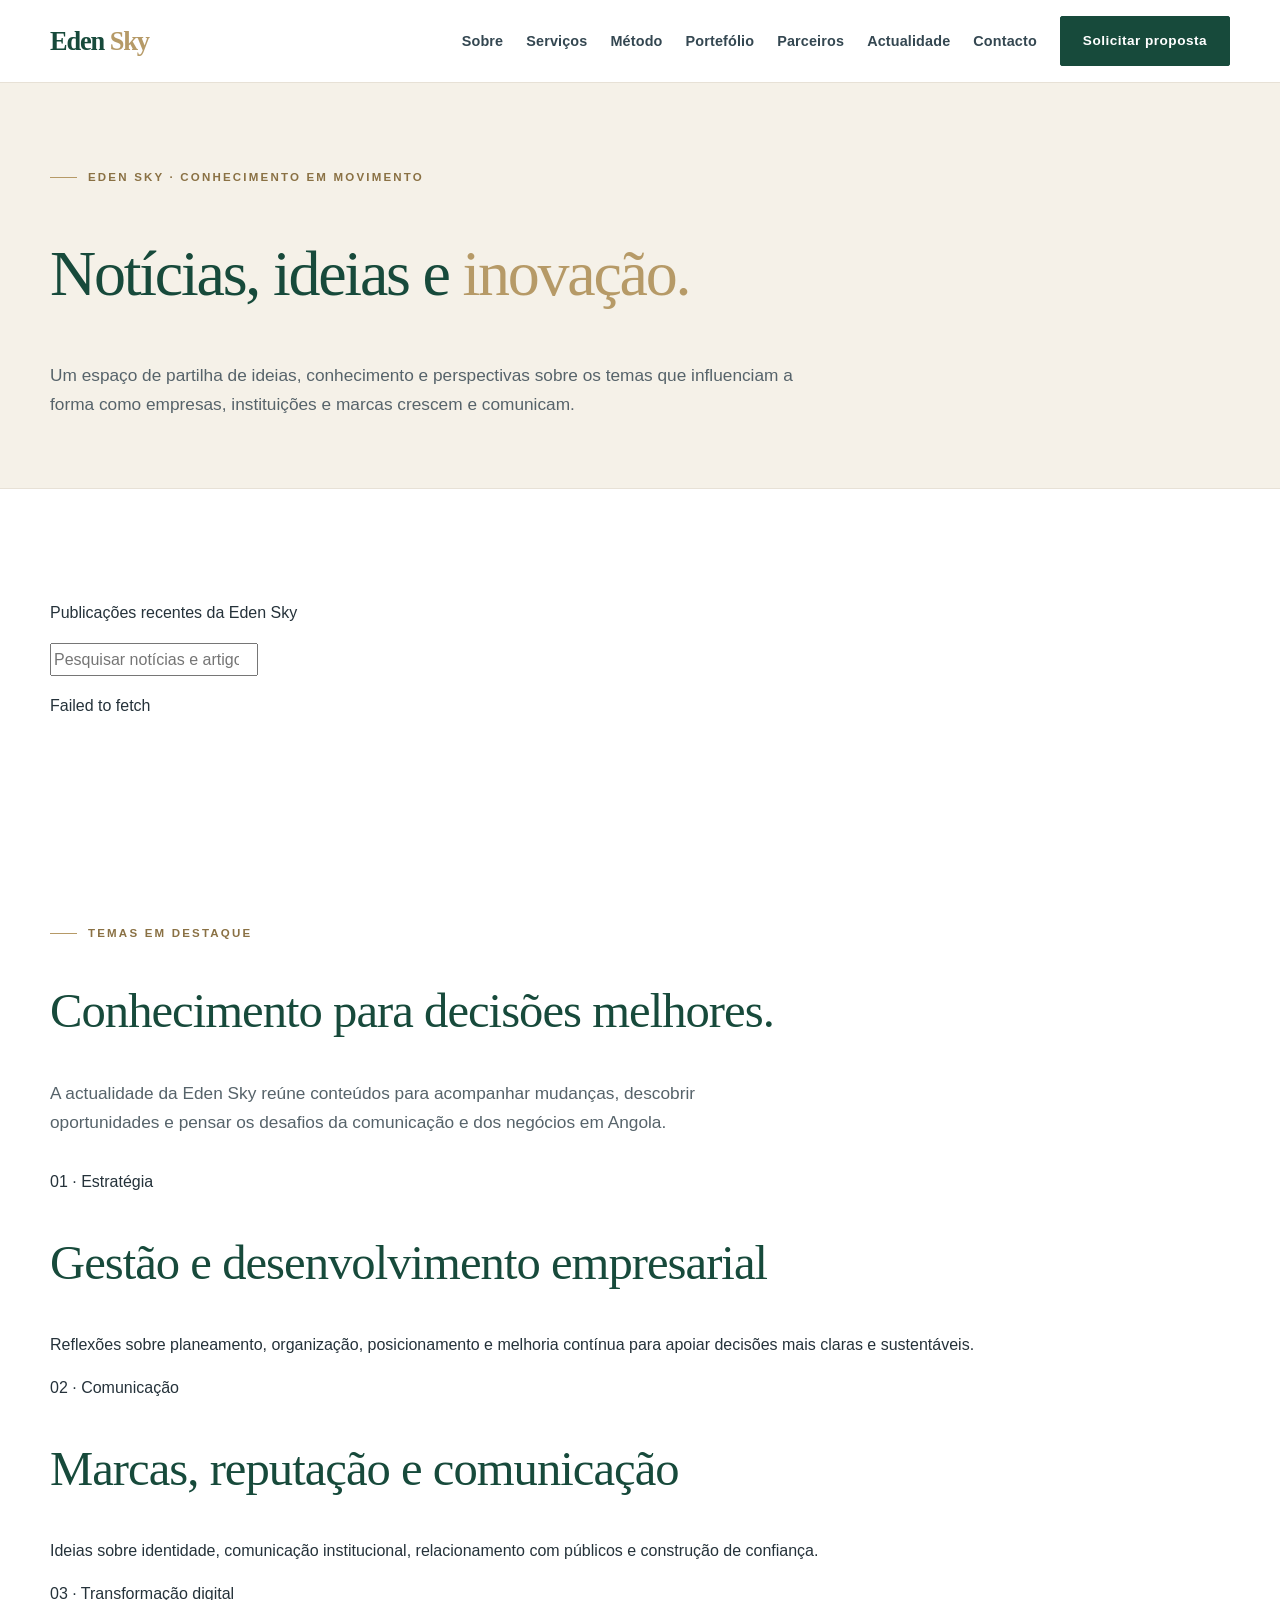
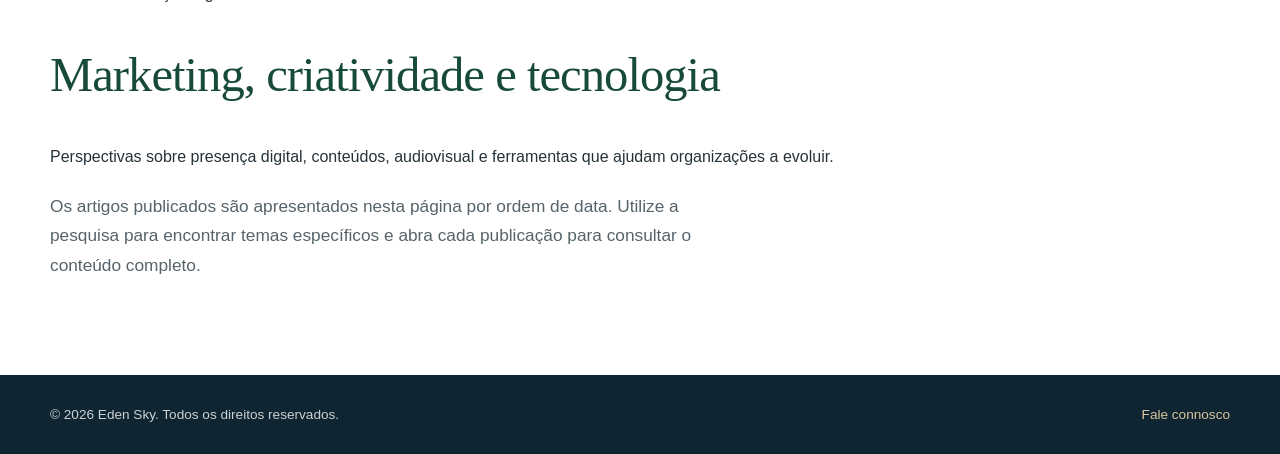
==== actualidade/index.html @ d647ea72 "Remover imagens e aplicar identidade gráfica Eden Sky" ====
<!doctype html>
<html lang="pt-AO">
<head>
<meta charset="utf-8"><meta name="viewport" content="width=device-width,initial-scale=1,viewport-fit=cover">
<meta name="theme-color" content="#174A3B"><meta name="color-scheme" content="light">
<meta name="description" content="Ideias e perspectivas da Eden Sky sobre estratégia, comunicação, marketing, branding e transformação digital em Angola.">
<meta name="robots" content="index,follow"><script type="application/ld+json">{"@context":"https://schema.org","@type":"CollectionPage","name":"Actualidade Eden Sky","url":"https://www.edensky.co.ao/actualidade/","inLanguage":"pt-AO","description":"Ideias e perspectivas sobre estratégia, comunicação, marketing, branding e transformação digital em Angola."}</script><meta property="og:type" content="website"><meta property="og:locale" content="pt_AO">
<meta property="og:title" content="Actualidade | Eden Sky"><meta property="og:description" content="Notícias, iniciativas e ideias sobre estratégia empresarial, comunicação, marketing e branding.">
<meta property="og:url" content="https://www.edensky.co.ao/actualidade/"><meta name="twitter:card" content="summary_large_image"><link rel="canonical" href="https://www.edensky.co.ao/actualidade/">
<title>Actualidade, Notícias e Ideias | Eden Sky Angola</title><style>
:root{--navy:#174A3B;--navy-2:#205B46;--gold:#b69a67;--ivory:#f5f1e8;--white:#fff;--ink:#25323a;--muted:#68747a;--line:#e7e1d6;--shadow:0 18px 50px rgba(23,74,59,.08);--serif:Georgia,"Times New Roman",serif;--sans:"DM Sans",Arial,sans-serif}
*{box-sizing:border-box}html{scroll-behavior:smooth;scroll-padding-top:88px}body{margin:0;background:#fff;color:var(--ink);font:16px/1.72 var(--sans);-webkit-font-smoothing:antialiased}img{max-width:100%;height:auto}a{color:inherit}button,input,select,textarea{font:inherit}.wrap{width:min(1180px,calc(100% - 52px));margin-inline:auto}.site-header{position:sticky;top:0;z-index:100;background:rgba(255,255,255,.96);backdrop-filter:blur(14px);border-bottom:1px solid var(--line)}.nav{height:82px;display:flex;align-items:center;justify-content:space-between;gap:26px}.brand img{width:152px;max-height:62px;object-fit:contain;display:block}.nav-links{display:flex;align-items:center;gap:clamp(14px,1.8vw,27px)}.nav-links a:not(.btn){text-decoration:none;color:#344751;font-size:.9rem;font-weight:600;letter-spacing:.01em}.nav-links a[aria-current=page],.nav-links a:not(.btn):hover{color:var(--gold)}.btn{display:inline-flex;align-items:center;justify-content:center;min-height:48px;padding:12px 22px;border-radius:2px;border:1px solid var(--navy);background:var(--navy);color:white;text-decoration:none;font-size:.85rem;font-weight:700;letter-spacing:.035em;transition:background .2s,border-color .2s,transform .2s}.btn:hover{background:var(--navy-2);border-color:var(--navy-2);transform:translateY(-1px)}.btn.secondary{background:transparent;color:var(--navy);border-color:#b8b1a4}.btn.secondary:hover{background:var(--ivory)}.menu-toggle{display:none;border:1px solid var(--line);background:#fff;border-radius:2px;width:46px;height:46px;color:var(--navy);font-size:1.35rem}.hero{position:relative;isolation:isolate;overflow:hidden;background:var(--ivory);padding:102px 0 90px}.hero:before{content:"";position:absolute;inset:0;z-index:-1;background:linear-gradient(90deg,rgba(245,241,232,.97) 0%,rgba(245,241,232,.92) 48%,rgba(245,241,232,.58) 100%)}.hero:after{content:"";position:absolute;z-index:-1;right:0;top:0;width:38%;height:100%;background:linear-gradient(135deg,transparent 0 48%,rgba(182,154,103,.13) 48% 49%,transparent 49% 100%)}.hero-grid{display:grid;grid-template-columns:1.15fr .85fr;align-items:center;gap:60px}.hero h1,.page-hero h1{font:normal clamp(2.8rem,5vw,5.25rem)/1.04 var(--serif);letter-spacing:-.035em;color:var(--navy);max-width:790px}.hero h1 span,.page-hero h1 span{color:var(--gold)}.eyebrow{margin:0 0 19px;color:#8a7144;font-size:.72rem;font-weight:800;letter-spacing:.19em;text-transform:uppercase}.eyebrow:before{content:"";display:inline-block;width:27px;height:1px;background:var(--gold);vertical-align:middle;margin-right:11px}.hero-copy,.lead{max-width:650px;color:#56636a;font-size:1.08rem;margin:21px 0 0}.hero-actions{display:flex;gap:13px;flex-wrap:wrap;margin-top:31px}.hero-proof{margin-top:30px;color:#657078;font-size:.87rem}.hero-proof:before{content:"";display:inline-block;width:7px;height:7px;margin-right:10px;border-radius:50%;background:var(--gold)}.hero-visual{min-height:390px;position:relative;display:flex;align-items:center;justify-content:center}.hero-visual img{width:100%;max-height:410px;object-fit:cover;box-shadow:var(--shadow);border:10px solid rgba(255,255,255,.8)}.section{padding:94px 0}.section.ivory{background:var(--ivory)}.section.dark{background:var(--navy);color:#fff}.section.dark h2,.section.dark h3{color:#fff}.section h2{font:normal clamp(2.1rem,3.8vw,3.5rem)/1.12 var(--serif);color:var(--navy);letter-spacing:-.02em}.section h3{font:normal 1.45rem/1.22 var(--serif);color:var(--navy)}.section-intro{max-width:720px}.section-intro p{color:var(--muted)}.grid{display:grid;grid-template-columns:repeat(3,minmax(0,1fr));gap:20px;margin-top:42px}.card,.service,.step,.work-card,.partner-card{padding:29px;background:#fff;border:1px solid var(--line);box-shadow:0 8px 28px rgba(23,74,59,.035)}.card .num,.num{font:normal 2rem var(--serif);color:var(--gold);display:block;margin-bottom:18px}.card p,.service p,.step p,.work-card p,.partner-card p{color:var(--muted);font-size:.94rem}.service{position:relative;min-height:250px;transition:transform .2s,box-shadow .2s}.service:hover,.work-card:hover{transform:translateY(-3px);box-shadow:var(--shadow)}.service:before{content:"";display:block;width:35px;height:2px;background:var(--gold);margin-bottom:23px}.text-link{color:var(--navy);font-size:.87rem;font-weight:700;text-decoration:none;border-bottom:1px solid var(--gold);padding-bottom:4px}.process-grid{display:grid;grid-template-columns:repeat(4,minmax(0,1fr));gap:16px;margin-top:40px}.step{padding:24px}.step span{font:normal 2rem var(--serif);color:var(--gold)}.portfolio-head{display:flex;align-items:end;justify-content:space-between;gap:24px}.portfolio-grid{display:grid;grid-template-columns:repeat(3,minmax(0,1fr));gap:20px;margin-top:38px}.work-card{padding:0;overflow:hidden;transition:transform .2s,box-shadow .2s}.work-art{min-height:190px;background:linear-gradient(135deg,#e9e2d4,#f8f5ee);display:flex;align-items:end;padding:23px}.work-art strong{font:normal 1.8rem var(--serif);color:var(--navy)}.work-meta{padding:23px}.work-meta small{font-size:.7rem;letter-spacing:.14em;color:#967a49;text-transform:uppercase;font-weight:800}.work-meta h3{margin-top:8px}.partner-grid{display:grid;grid-template-columns:repeat(4,minmax(0,1fr));gap:13px;margin-top:32px}.partner-grid span{display:flex;align-items:center;justify-content:center;text-align:center;min-height:80px;padding:17px;border:1px solid var(--line);background:white;color:#51616a;font-size:.86rem;font-weight:600}.contact-section{background:var(--ivory)}.contact-grid{display:grid;grid-template-columns:1fr 1fr;gap:45px;align-items:start}.contact-list{list-style:none;margin:25px 0 0;padding:0}.contact-list li{margin:10px 0;color:#58656c}.contact-list a{color:var(--navy);font-weight:700;text-decoration:none}.form-card{background:#fff;border:1px solid var(--line);padding:32px;box-shadow:var(--shadow)}.form-card>p{color:var(--muted);margin:9px 0 22px}.form-grid{display:grid;grid-template-columns:1fr 1fr;gap:14px}.field{display:grid;gap:7px;margin:9px 0}.field.full{grid-column:1/-1}.field label{font-size:.82rem;font-weight:700;color:#41525b}.field input,.field select,.field textarea{width:100%;padding:12px 13px;border:1px solid #dcd7cd;border-radius:0;background:#fff;color:var(--ink);min-height:47px}.field textarea{min-height:120px;resize:vertical}.form-card .btn{width:100%;margin-top:13px}.form-hint{font-size:.77rem;color:var(--muted);margin-top:12px}.form-status{min-height:1.4em;color:#315b48;font-weight:700;font-size:.86rem;margin-top:12px}footer{padding:28px 0;background:#102532;color:#cbd2d3;font-size:.85rem}footer .foot{display:flex;align-items:center;justify-content:space-between;gap:16px;flex-wrap:wrap}footer a{color:#d8c49d;text-decoration:none}.page-hero{padding:85px 0 68px;background:var(--ivory);border-bottom:1px solid var(--line)}.page-hero .lead{max-width:780px}.mist{background:#f8f7f3}
@media(max-width:950px){.nav-links{gap:12px}.nav-links a:not(.btn){font-size:.83rem}.hero-grid{gap:35px}.process-grid{grid-template-columns:repeat(2,1fr)}}
@media(max-width:760px){.wrap{width:calc(100% - 34px)}.nav{height:70px}.brand img{width:125px;max-height:52px}.menu-toggle{display:grid;place-items:center}.nav-links{display:none;position:absolute;top:70px;left:0;right:0;padding:13px 22px 23px;background:#fff;border-bottom:1px solid var(--line);box-shadow:0 16px 30px rgba(23,74,59,.12);flex-direction:column;align-items:stretch;gap:0;max-height:calc(100dvh - 70px);overflow:auto}.nav-links.open{display:flex}.nav-links a:not(.btn){min-height:48px;padding:12px 3px;border-bottom:1px solid var(--line);font-size:.98rem}.nav-links .btn{margin-top:14px}.hero{padding:66px 0 58px}.hero-grid{grid-template-columns:1fr;gap:30px}.hero h1,.page-hero h1{font-size:clamp(2.6rem,11vw,4rem)}.hero-visual{min-height:0;max-height:300px;overflow:hidden}.hero-visual img{max-height:300px}.section{padding:65px 0}.grid,.portfolio-grid,.contact-grid{grid-template-columns:1fr;gap:14px}.service,.card,.step{padding:23px}.process-grid{grid-template-columns:1fr 1fr}.partner-grid{grid-template-columns:repeat(2,minmax(0,1fr))}.form-card{padding:22px}.form-grid{grid-template-columns:1fr}.field.full{grid-column:auto}.portfolio-head{display:block}.hero-actions .btn{width:100%}.page-hero{padding:62px 0 48px}footer .foot{align-items:flex-start;flex-direction:column}}
@media(max-width:390px){.process-grid,.partner-grid{grid-template-columns:1fr}.hero h1,.page-hero h1{font-size:2.5rem}}
@media(prefers-reduced-motion:reduce){html{scroll-behavior:auto}*,*:before,*:after{transition:none!important}}
</style><style>.brand-wordmark{display:inline-flex;align-items:baseline;gap:.22em;text-decoration:none;color:#174A3B;font:700 1.65rem/1 Georgia,"Times New Roman",serif;letter-spacing:-.045em}.brand-wordmark span{color:#b69a67}.partner-wordmark{display:inline-flex;align-items:center;justify-content:center;min-height:54px;padding:12px 18px;border:1px solid rgba(182,154,103,.45);background:linear-gradient(135deg,#f5f1e8,#fff);color:#174A3B;font:700 .9rem/1.3 Arial,sans-serif;letter-spacing:.04em;text-align:center}.hero-home,.about-hero,.portfolio-hero,.partners-hero,.page-hero.contact-hero,.page-hero.method-hero{background-color:#174A3B!important;background-image:radial-gradient(ellipse at 82% 18%,rgba(182,154,103,.22),transparent 36%),linear-gradient(125deg,#123c30 0%,#174A3B 58%,#205B46 100%)!important}.hero-home:before,.about-hero:before,.portfolio-hero:before,.partners-hero:before,.page-hero.contact-hero:before,.page-hero.method-hero:before{background:linear-gradient(90deg,rgba(10,43,33,.96),rgba(10,43,33,.82) 62%,rgba(10,43,33,.45))!important}.hero-home:after,.about-hero:after,.portfolio-hero:after,.partners-hero:after,.page-hero.contact-hero:after,.page-hero.method-hero:after{content:"";position:absolute;inset:0;pointer-events:none;background:repeating-linear-gradient(135deg,transparent 0 46px,rgba(182,154,103,.10) 47px,transparent 48px 94px)!important;opacity:.55}</style></head>
<body>
<header class="site-header"><div class="wrap nav"><a class="brand brand-wordmark" href="/" aria-label="Eden Sky — início">Eden <span>Sky</span></a><button class="menu-toggle" type="button" aria-expanded="false" aria-controls="nav-links" aria-label="Abrir menu">☰</button><nav class="nav-links" id="nav-links" aria-label="Navegação principal"><a href="/sobre/">Sobre</a><a href="/servicos/">Serviços</a><a href="/metodo/">Método</a><a href="/portfolio/">Portefólio</a><a href="/parceiros/">Parceiros</a><a href="/actualidade/">Actualidade</a><a href="/contacto/">Contacto</a><a class="btn" href="/contacto/#pedido">Solicitar proposta</a></nav></div></header>
<main><section class="page-hero actualidade-hero"><div class="wrap"><p class="eyebrow" id="eyebrow">Eden Sky · Conhecimento em movimento</p><h1 id="page-title">Notícias, ideias e <span>inovação.</span></h1><p class="lead" id="page-lead">Um espaço de partilha de ideias, conhecimento e perspectivas sobre os temas que influenciam a forma como empresas, instituições e marcas crescem e comunicam.</p></div></section>
<section class="section"><div class="wrap"><div id="listing"><div class="toolbar"><p id="result-count">Publicações recentes da Eden Sky</p><input class="search" id="search" type="search" placeholder="Pesquisar notícias e artigos…" aria-label="Pesquisar notícias e artigos"></div><div class="news-grid" id="news-grid"><p class="state">A carregar publicações…</p></div></div><article class="article" id="article" hidden></article></div></section><section class="section" aria-labelledby="editorial-title"><div class="wrap"><p class="eyebrow">Temas em destaque</p><h2 id="editorial-title">Conhecimento para decisões melhores.</h2><p class="lead">A actualidade da Eden Sky reúne conteúdos para acompanhar mudanças, descobrir oportunidades e pensar os desafios da comunicação e dos negócios em Angola.</p><div class="news-grid" style="margin-top:30px"><article class="news-card"><div class="news-body"><p class="news-date">01 · Estratégia</p><h2>Gestão e desenvolvimento empresarial</h2><p class="excerpt">Reflexões sobre planeamento, organização, posicionamento e melhoria contínua para apoiar decisões mais claras e sustentáveis.</p></div></article><article class="news-card"><div class="news-body"><p class="news-date">02 · Comunicação</p><h2>Marcas, reputação e comunicação</h2><p class="excerpt">Ideias sobre identidade, comunicação institucional, relacionamento com públicos e construção de confiança.</p></div></article><article class="news-card"><div class="news-body"><p class="news-date">03 · Transformação digital</p><h2>Marketing, criatividade e tecnologia</h2><p class="excerpt">Perspectivas sobre presença digital, conteúdos, audiovisual e ferramentas que ajudam organizações a evoluir.</p></div></article></div><p class="lead">Os artigos publicados são apresentados nesta página por ordem de data. Utilize a pesquisa para encontrar temas específicos e abra cada publicação para consultar o conteúdo completo.</p></div></section></main>
<footer><div class="wrap foot"><span>© 2026 Eden Sky. Todos os direitos reservados.</span><a href="/contacto/">Fale connosco</a></div></footer>
<script src="/assets/js/actualidade.js" defer></script>
<script>
(()=>{const b=document.querySelector('.menu-toggle'),n=document.querySelector('.nav-links');if(!b||!n)return;const close=()=>{n.classList.remove('open');b.setAttribute('aria-expanded','false');b.setAttribute('aria-label','Abrir menu');document.body.classList.remove('menu-open')};b.addEventListener('click',()=>{const open=n.classList.toggle('open');b.setAttribute('aria-expanded',String(open));b.setAttribute('aria-label',open?'Fechar menu':'Abrir menu');document.body.classList.toggle('menu-open',open)});n.querySelectorAll('a').forEach(a=>a.addEventListener('click',close));document.addEventListener('keydown',e=>{if(e.key==='Escape')close()});window.addEventListener('resize',()=>{if(window.innerWidth>760)close()})})();
</script></body></html>
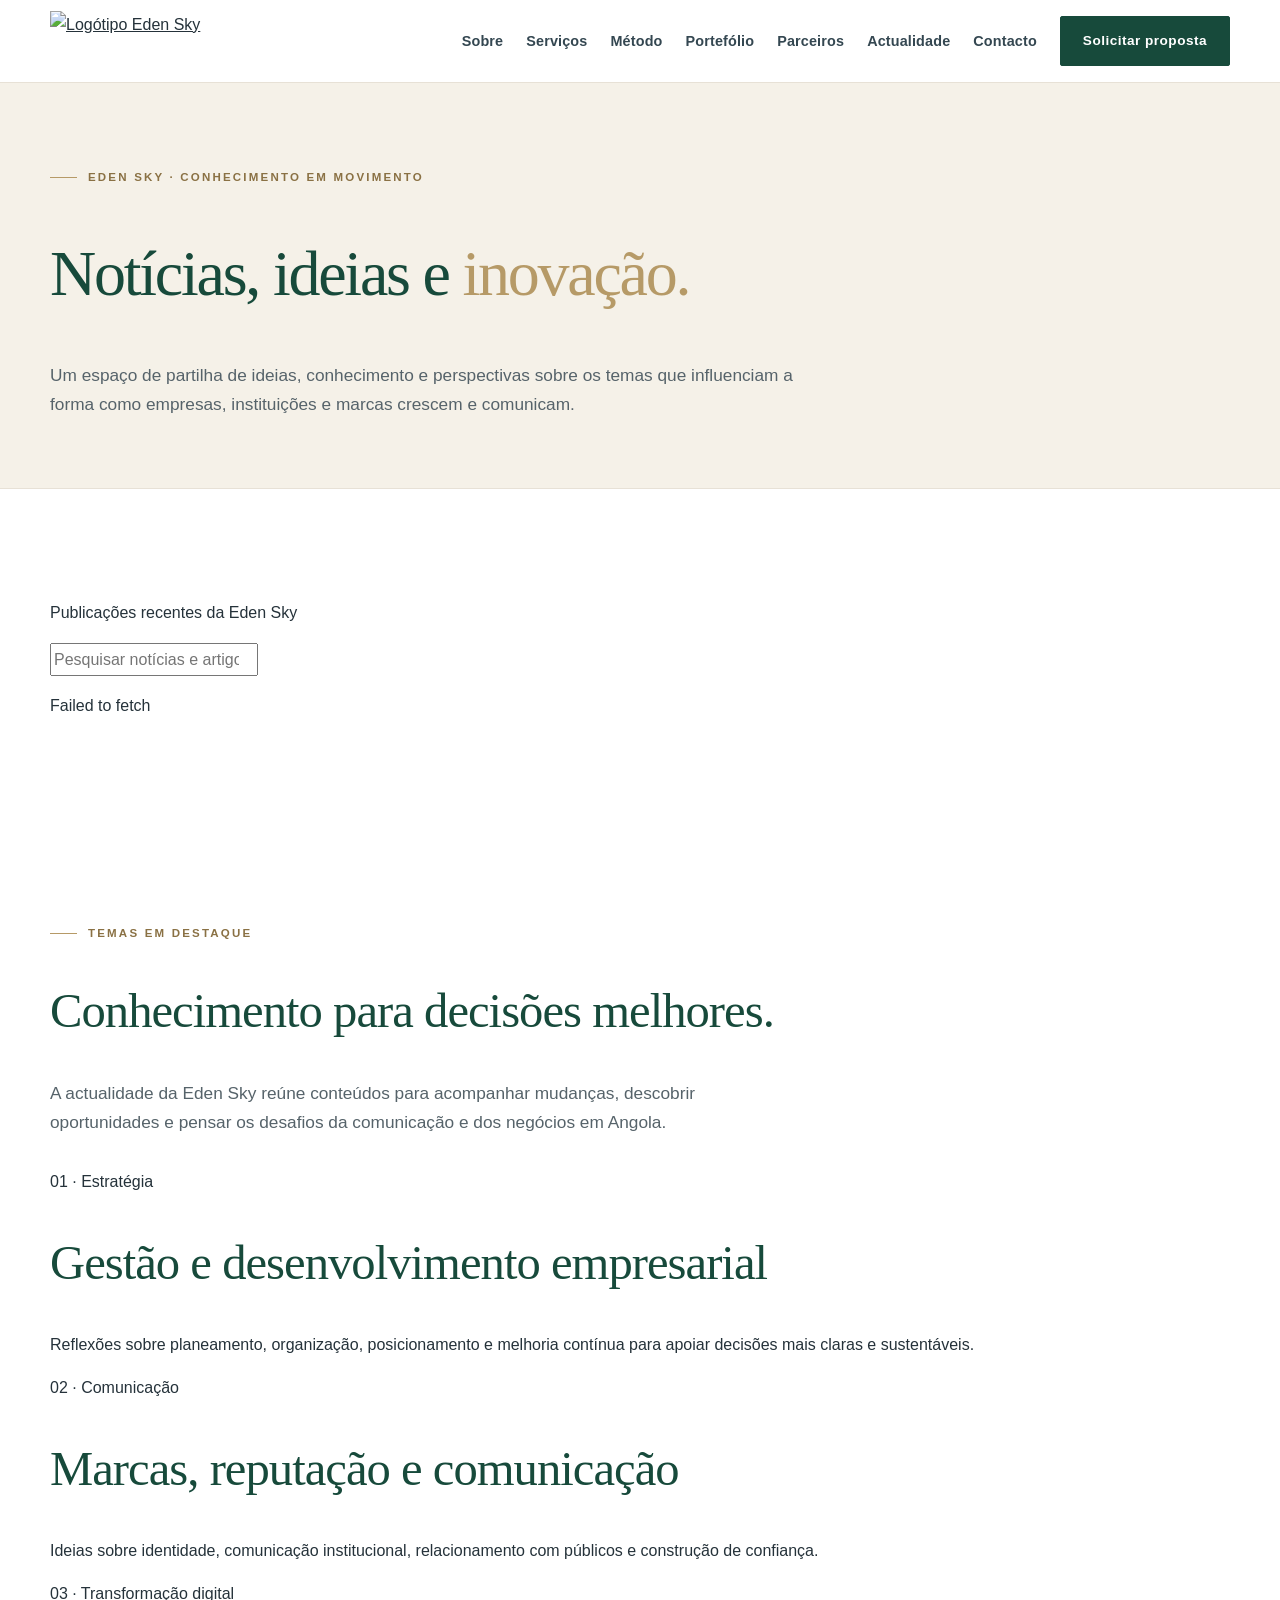
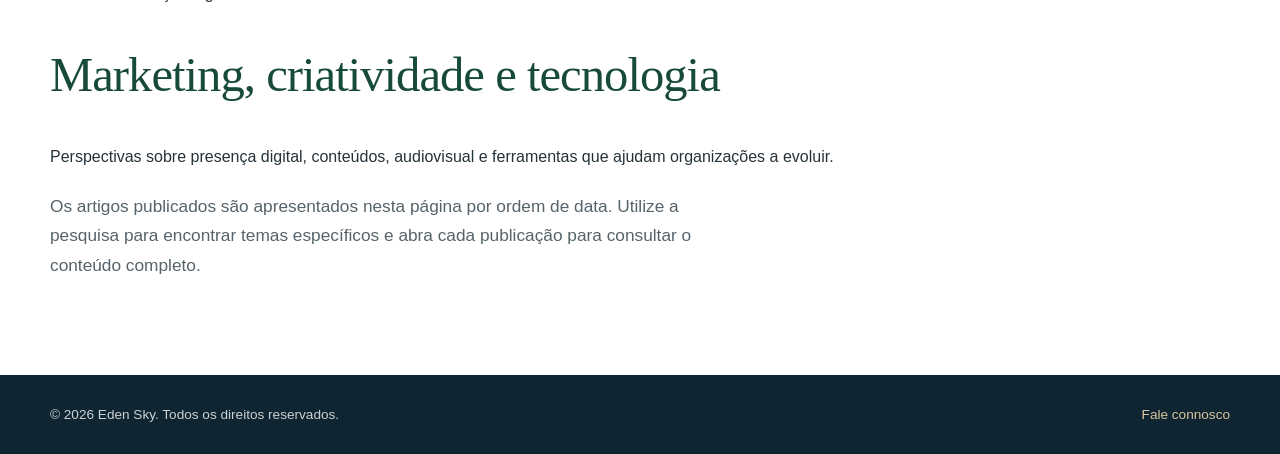
==== commit 3b59f5f3: "Restaurar logótipo original Eden Sky sem alterações" ====
--- a/actualidade/index.html
+++ b/actualidade/index.html
@@ -14,9 +14,9 @@
 @media(max-width:760px){.wrap{width:calc(100% - 34px)}.nav{height:70px}.brand img{width:125px;max-height:52px}.menu-toggle{display:grid;place-items:center}.nav-links{display:none;position:absolute;top:70px;left:0;right:0;padding:13px 22px 23px;background:#fff;border-bottom:1px solid var(--line);box-shadow:0 16px 30px rgba(23,74,59,.12);flex-direction:column;align-items:stretch;gap:0;max-height:calc(100dvh - 70px);overflow:auto}.nav-links.open{display:flex}.nav-links a:not(.btn){min-height:48px;padding:12px 3px;border-bottom:1px solid var(--line);font-size:.98rem}.nav-links .btn{margin-top:14px}.hero{padding:66px 0 58px}.hero-grid{grid-template-columns:1fr;gap:30px}.hero h1,.page-hero h1{font-size:clamp(2.6rem,11vw,4rem)}.hero-visual{min-height:0;max-height:300px;overflow:hidden}.hero-visual img{max-height:300px}.section{padding:65px 0}.grid,.portfolio-grid,.contact-grid{grid-template-columns:1fr;gap:14px}.service,.card,.step{padding:23px}.process-grid{grid-template-columns:1fr 1fr}.partner-grid{grid-template-columns:repeat(2,minmax(0,1fr))}.form-card{padding:22px}.form-grid{grid-template-columns:1fr}.field.full{grid-column:auto}.portfolio-head{display:block}.hero-actions .btn{width:100%}.page-hero{padding:62px 0 48px}footer .foot{align-items:flex-start;flex-direction:column}}
 @media(max-width:390px){.process-grid,.partner-grid{grid-template-columns:1fr}.hero h1,.page-hero h1{font-size:2.5rem}}
 @media(prefers-reduced-motion:reduce){html{scroll-behavior:auto}*,*:before,*:after{transition:none!important}}
-</style><style>.brand-wordmark{display:inline-flex;align-items:baseline;gap:.22em;text-decoration:none;color:#174A3B;font:700 1.65rem/1 Georgia,"Times New Roman",serif;letter-spacing:-.045em}.brand-wordmark span{color:#b69a67}.partner-wordmark{display:inline-flex;align-items:center;justify-content:center;min-height:54px;padding:12px 18px;border:1px solid rgba(182,154,103,.45);background:linear-gradient(135deg,#f5f1e8,#fff);color:#174A3B;font:700 .9rem/1.3 Arial,sans-serif;letter-spacing:.04em;text-align:center}.hero-home,.about-hero,.portfolio-hero,.partners-hero,.page-hero.contact-hero,.page-hero.method-hero{background-color:#174A3B!important;background-image:radial-gradient(ellipse at 82% 18%,rgba(182,154,103,.22),transparent 36%),linear-gradient(125deg,#123c30 0%,#174A3B 58%,#205B46 100%)!important}.hero-home:before,.about-hero:before,.portfolio-hero:before,.partners-hero:before,.page-hero.contact-hero:before,.page-hero.method-hero:before{background:linear-gradient(90deg,rgba(10,43,33,.96),rgba(10,43,33,.82) 62%,rgba(10,43,33,.45))!important}.hero-home:after,.about-hero:after,.portfolio-hero:after,.partners-hero:after,.page-hero.contact-hero:after,.page-hero.method-hero:after{content:"";position:absolute;inset:0;pointer-events:none;background:repeating-linear-gradient(135deg,transparent 0 46px,rgba(182,154,103,.10) 47px,transparent 48px 94px)!important;opacity:.55}</style></head>
+</style><style>.partner-wordmark{display:inline-flex;align-items:center;justify-content:center;min-height:54px;padding:12px 18px;border:1px solid rgba(182,154,103,.45);background:linear-gradient(135deg,#f5f1e8,#fff);color:#174A3B;font:700 .9rem/1.3 Arial,sans-serif;letter-spacing:.04em;text-align:center}.hero-home,.about-hero,.portfolio-hero,.partners-hero,.page-hero.contact-hero,.page-hero.method-hero{background-color:#174A3B!important;background-image:radial-gradient(ellipse at 82% 18%,rgba(182,154,103,.22),transparent 36%),linear-gradient(125deg,#123c30 0%,#174A3B 58%,#205B46 100%)!important}.hero-home:before,.about-hero:before,.portfolio-hero:before,.partners-hero:before,.page-hero.contact-hero:before,.page-hero.method-hero:before{background:linear-gradient(90deg,rgba(10,43,33,.96),rgba(10,43,33,.82) 62%,rgba(10,43,33,.45))!important}.hero-home:after,.about-hero:after,.portfolio-hero:after,.partners-hero:after,.page-hero.contact-hero:after,.page-hero.method-hero:after{content:"";position:absolute;inset:0;pointer-events:none;background:repeating-linear-gradient(135deg,transparent 0 46px,rgba(182,154,103,.10) 47px,transparent 48px 94px)!important;opacity:.55}</style><style>:root{--navy:#174A3B;--navy-2:#205B46;--gold:#b69a67;--ivory:#f5f1e8;--white:#fff;--ink:#25323a;--muted:#68747a;--line:#e7e1d6}</style></head>
 <body>
-<header class="site-header"><div class="wrap nav"><a class="brand brand-wordmark" href="/" aria-label="Eden Sky — início">Eden <span>Sky</span></a><button class="menu-toggle" type="button" aria-expanded="false" aria-controls="nav-links" aria-label="Abrir menu">☰</button><nav class="nav-links" id="nav-links" aria-label="Navegação principal"><a href="/sobre/">Sobre</a><a href="/servicos/">Serviços</a><a href="/metodo/">Método</a><a href="/portfolio/">Portefólio</a><a href="/parceiros/">Parceiros</a><a href="/actualidade/">Actualidade</a><a href="/contacto/">Contacto</a><a class="btn" href="/contacto/#pedido">Solicitar proposta</a></nav></div></header>
+<header class="site-header"><div class="wrap nav"><a class="brand" href="/" aria-label="Eden Sky — início"><img src="/IMG_4649.png" alt="Logótipo Eden Sky" width="304" height="120" decoding="async"></a><button class="menu-toggle" type="button" aria-expanded="false" aria-controls="nav-links" aria-label="Abrir menu">☰</button><nav class="nav-links" id="nav-links" aria-label="Navegação principal"><a href="/sobre/">Sobre</a><a href="/servicos/">Serviços</a><a href="/metodo/">Método</a><a href="/portfolio/">Portefólio</a><a href="/parceiros/">Parceiros</a><a href="/actualidade/">Actualidade</a><a href="/contacto/">Contacto</a><a class="btn" href="/contacto/#pedido">Solicitar proposta</a></nav></div></header>
 <main><section class="page-hero actualidade-hero"><div class="wrap"><p class="eyebrow" id="eyebrow">Eden Sky · Conhecimento em movimento</p><h1 id="page-title">Notícias, ideias e <span>inovação.</span></h1><p class="lead" id="page-lead">Um espaço de partilha de ideias, conhecimento e perspectivas sobre os temas que influenciam a forma como empresas, instituições e marcas crescem e comunicam.</p></div></section>
 <section class="section"><div class="wrap"><div id="listing"><div class="toolbar"><p id="result-count">Publicações recentes da Eden Sky</p><input class="search" id="search" type="search" placeholder="Pesquisar notícias e artigos…" aria-label="Pesquisar notícias e artigos"></div><div class="news-grid" id="news-grid"><p class="state">A carregar publicações…</p></div></div><article class="article" id="article" hidden></article></div></section><section class="section" aria-labelledby="editorial-title"><div class="wrap"><p class="eyebrow">Temas em destaque</p><h2 id="editorial-title">Conhecimento para decisões melhores.</h2><p class="lead">A actualidade da Eden Sky reúne conteúdos para acompanhar mudanças, descobrir oportunidades e pensar os desafios da comunicação e dos negócios em Angola.</p><div class="news-grid" style="margin-top:30px"><article class="news-card"><div class="news-body"><p class="news-date">01 · Estratégia</p><h2>Gestão e desenvolvimento empresarial</h2><p class="excerpt">Reflexões sobre planeamento, organização, posicionamento e melhoria contínua para apoiar decisões mais claras e sustentáveis.</p></div></article><article class="news-card"><div class="news-body"><p class="news-date">02 · Comunicação</p><h2>Marcas, reputação e comunicação</h2><p class="excerpt">Ideias sobre identidade, comunicação institucional, relacionamento com públicos e construção de confiança.</p></div></article><article class="news-card"><div class="news-body"><p class="news-date">03 · Transformação digital</p><h2>Marketing, criatividade e tecnologia</h2><p class="excerpt">Perspectivas sobre presença digital, conteúdos, audiovisual e ferramentas que ajudam organizações a evoluir.</p></div></article></div><p class="lead">Os artigos publicados são apresentados nesta página por ordem de data. Utilize a pesquisa para encontrar temas específicos e abra cada publicação para consultar o conteúdo completo.</p></div></section></main>
 <footer><div class="wrap foot"><span>© 2026 Eden Sky. Todos os direitos reservados.</span><a href="/contacto/">Fale connosco</a></div></footer>
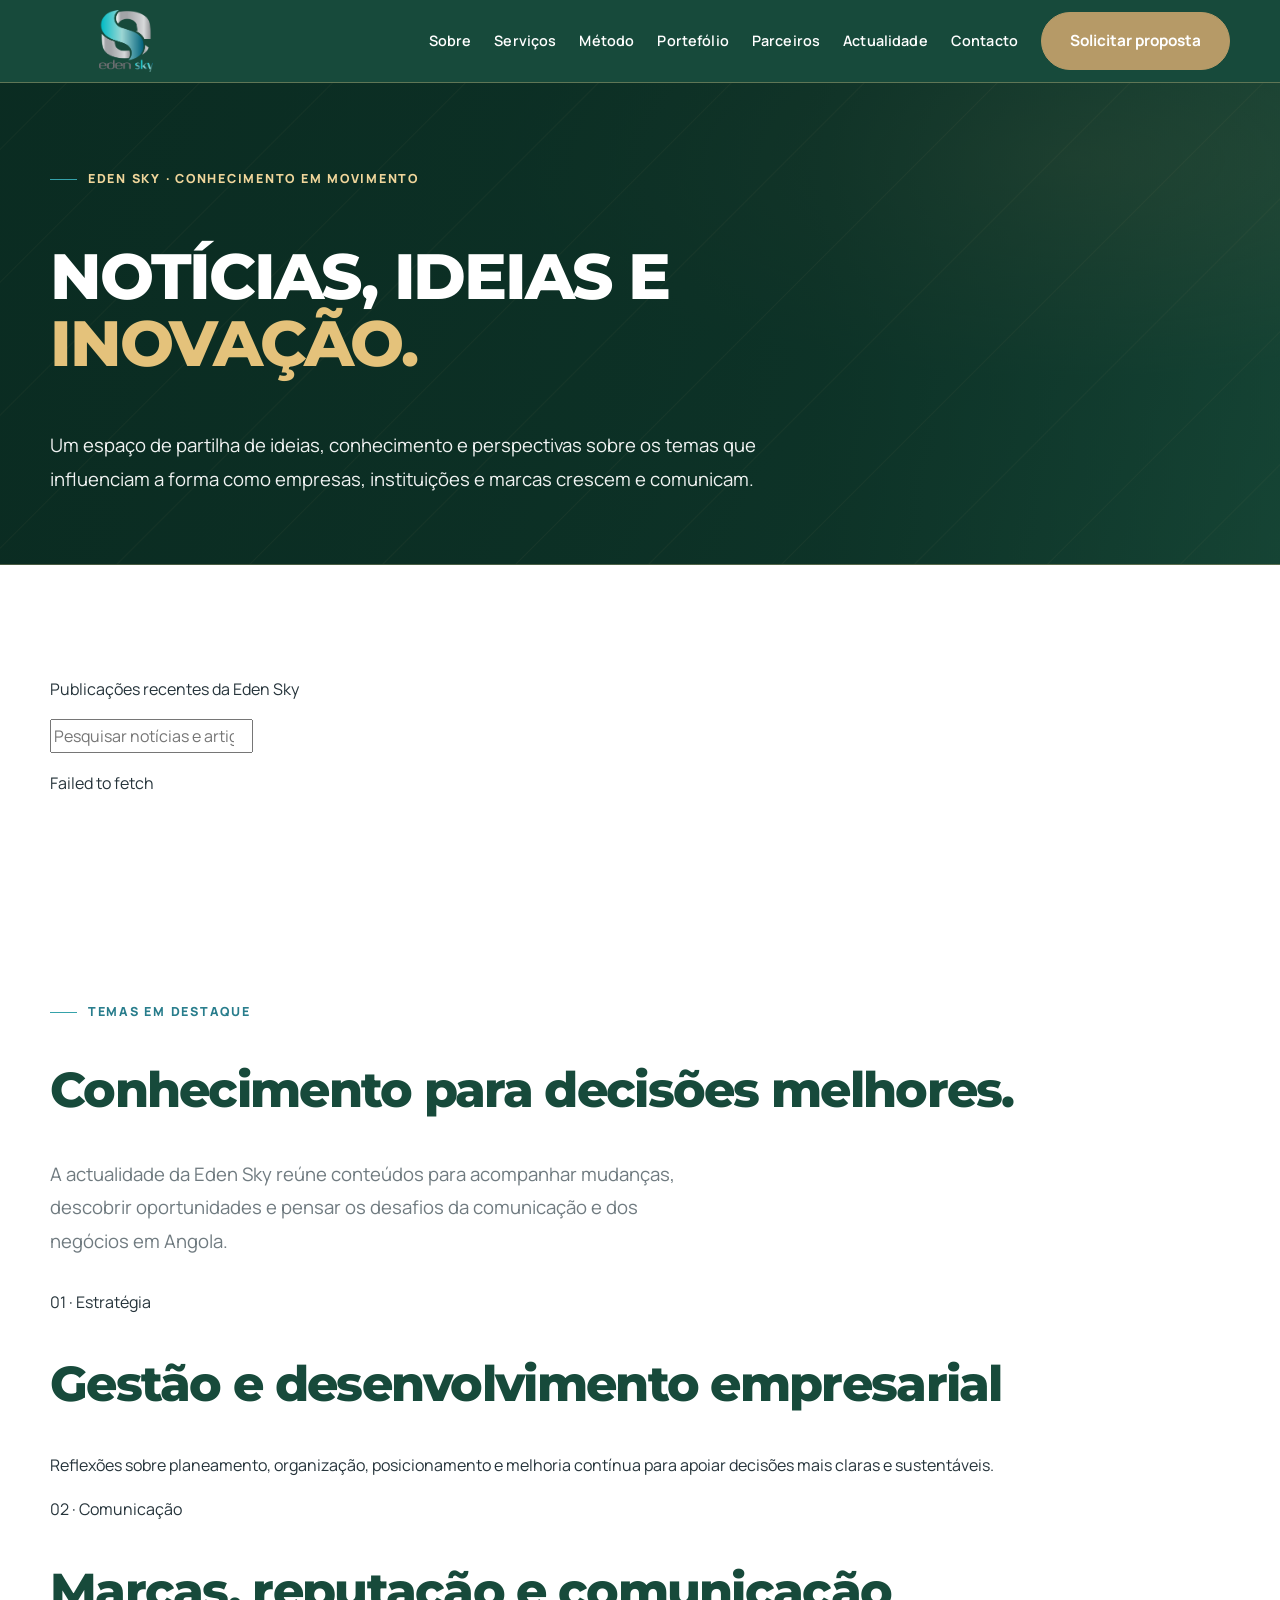
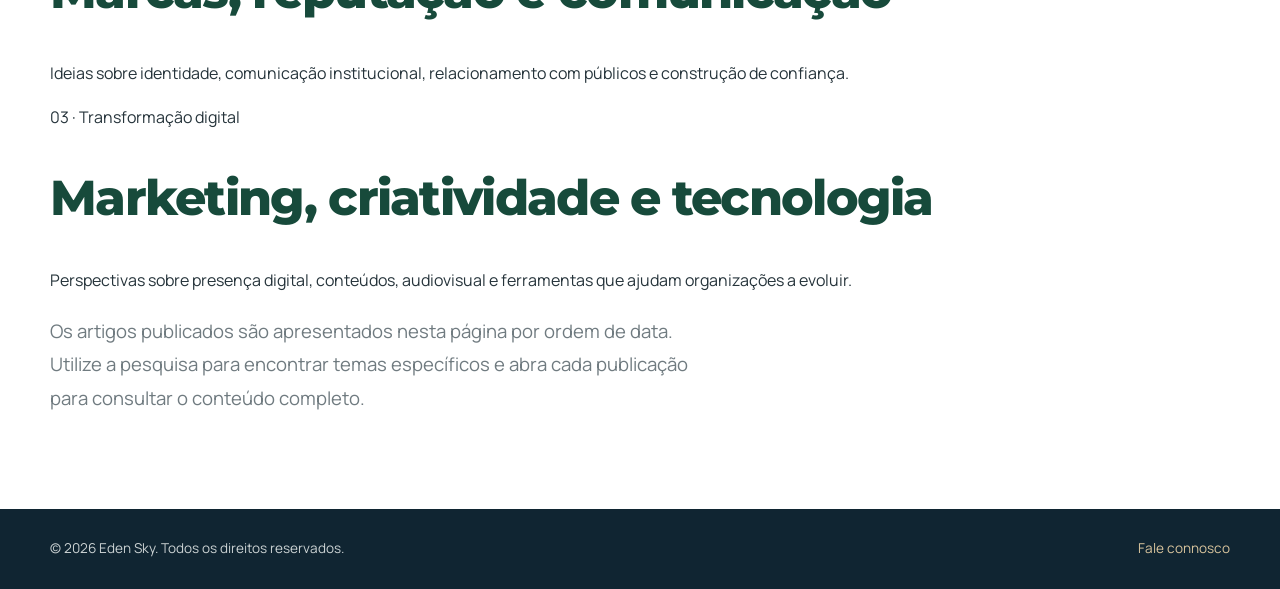
==== commit e4a8f8dd: "Load site-wide Manrope and Montserrat typography" ====
--- a/actualidade/index.html
+++ b/actualidade/index.html
@@ -14,7 +14,12 @@
 @media(max-width:760px){.wrap{width:calc(100% - 34px)}.nav{height:70px}.brand img{width:125px;max-height:52px}.menu-toggle{display:grid;place-items:center}.nav-links{display:none;position:absolute;top:70px;left:0;right:0;padding:13px 22px 23px;background:#fff;border-bottom:1px solid var(--line);box-shadow:0 16px 30px rgba(23,74,59,.12);flex-direction:column;align-items:stretch;gap:0;max-height:calc(100dvh - 70px);overflow:auto}.nav-links.open{display:flex}.nav-links a:not(.btn){min-height:48px;padding:12px 3px;border-bottom:1px solid var(--line);font-size:.98rem}.nav-links .btn{margin-top:14px}.hero{padding:66px 0 58px}.hero-grid{grid-template-columns:1fr;gap:30px}.hero h1,.page-hero h1{font-size:clamp(2.6rem,11vw,4rem)}.hero-visual{min-height:0;max-height:300px;overflow:hidden}.hero-visual img{max-height:300px}.section{padding:65px 0}.grid,.portfolio-grid,.contact-grid{grid-template-columns:1fr;gap:14px}.service,.card,.step{padding:23px}.process-grid{grid-template-columns:1fr 1fr}.partner-grid{grid-template-columns:repeat(2,minmax(0,1fr))}.form-card{padding:22px}.form-grid{grid-template-columns:1fr}.field.full{grid-column:auto}.portfolio-head{display:block}.hero-actions .btn{width:100%}.page-hero{padding:62px 0 48px}footer .foot{align-items:flex-start;flex-direction:column}}
 @media(max-width:390px){.process-grid,.partner-grid{grid-template-columns:1fr}.hero h1,.page-hero h1{font-size:2.5rem}}
 @media(prefers-reduced-motion:reduce){html{scroll-behavior:auto}*,*:before,*:after{transition:none!important}}
-</style><style>.partner-wordmark{display:inline-flex;align-items:center;justify-content:center;min-height:54px;padding:12px 18px;border:1px solid rgba(182,154,103,.45);background:linear-gradient(135deg,#f5f1e8,#fff);color:#174A3B;font:700 .9rem/1.3 Arial,sans-serif;letter-spacing:.04em;text-align:center}.hero-home,.about-hero,.portfolio-hero,.partners-hero,.page-hero.contact-hero,.page-hero.method-hero{background-color:#174A3B!important;background-image:radial-gradient(ellipse at 82% 18%,rgba(182,154,103,.22),transparent 36%),linear-gradient(125deg,#123c30 0%,#174A3B 58%,#205B46 100%)!important}.hero-home:before,.about-hero:before,.portfolio-hero:before,.partners-hero:before,.page-hero.contact-hero:before,.page-hero.method-hero:before{background:linear-gradient(90deg,rgba(10,43,33,.96),rgba(10,43,33,.82) 62%,rgba(10,43,33,.45))!important}.hero-home:after,.about-hero:after,.portfolio-hero:after,.partners-hero:after,.page-hero.contact-hero:after,.page-hero.method-hero:after{content:"";position:absolute;inset:0;pointer-events:none;background:repeating-linear-gradient(135deg,transparent 0 46px,rgba(182,154,103,.10) 47px,transparent 48px 94px)!important;opacity:.55}</style><style>:root{--navy:#174A3B;--navy-2:#205B46;--gold:#b69a67;--ivory:#f5f1e8;--white:#fff;--ink:#25323a;--muted:#68747a;--line:#e7e1d6}</style></head>
+</style><style>.partner-wordmark{display:inline-flex;align-items:center;justify-content:center;min-height:54px;padding:12px 18px;border:1px solid rgba(182,154,103,.45);background:linear-gradient(135deg,#f5f1e8,#fff);color:#174A3B;font:700 .9rem/1.3 Arial,sans-serif;letter-spacing:.04em;text-align:center}.hero-home,.about-hero,.portfolio-hero,.partners-hero,.page-hero.contact-hero,.page-hero.method-hero{background-color:#174A3B!important;background-image:radial-gradient(ellipse at 82% 18%,rgba(182,154,103,.22),transparent 36%),linear-gradient(125deg,#123c30 0%,#174A3B 58%,#205B46 100%)!important}.hero-home:before,.about-hero:before,.portfolio-hero:before,.partners-hero:before,.page-hero.contact-hero:before,.page-hero.method-hero:before{background:linear-gradient(90deg,rgba(10,43,33,.96),rgba(10,43,33,.82) 62%,rgba(10,43,33,.45))!important}.hero-home:after,.about-hero:after,.portfolio-hero:after,.partners-hero:after,.page-hero.contact-hero:after,.page-hero.method-hero:after{content:"";position:absolute;inset:0;pointer-events:none;background:repeating-linear-gradient(135deg,transparent 0 46px,rgba(182,154,103,.10) 47px,transparent 48px 94px)!important;opacity:.55}</style><style>:root{--navy:#174A3B;--navy-2:#205B46;--gold:#b69a67;--ivory:#f5f1e8;--white:#fff;--ink:#25323a;--muted:#68747a;--line:#e7e1d6}</style>
+<link rel="preconnect" href="https://fonts.googleapis.com">
+<link rel="preconnect" href="https://fonts.gstatic.com" crossorigin>
+<link href="https://fonts.googleapis.com/css2?family=Manrope:wght@400;500;600;700;800&family=Montserrat:wght@600;700;800&display=swap" rel="stylesheet">
+<link rel="stylesheet" href="/assets/eden-sky-redesign.css">
+</head>
 <body>
 <header class="site-header"><div class="wrap nav"><a class="brand" href="/" aria-label="Eden Sky — início"><img src="/IMG_4649.png" alt="Logótipo Eden Sky" width="304" height="120" decoding="async"></a><button class="menu-toggle" type="button" aria-expanded="false" aria-controls="nav-links" aria-label="Abrir menu">☰</button><nav class="nav-links" id="nav-links" aria-label="Navegação principal"><a href="/sobre/">Sobre</a><a href="/servicos/">Serviços</a><a href="/metodo/">Método</a><a href="/portfolio/">Portefólio</a><a href="/parceiros/">Parceiros</a><a href="/actualidade/">Actualidade</a><a href="/contacto/">Contacto</a><a class="btn" href="/contacto/#pedido">Solicitar proposta</a></nav></div></header>
 <main><section class="page-hero actualidade-hero"><div class="wrap"><p class="eyebrow" id="eyebrow">Eden Sky · Conhecimento em movimento</p><h1 id="page-title">Notícias, ideias e <span>inovação.</span></h1><p class="lead" id="page-lead">Um espaço de partilha de ideias, conhecimento e perspectivas sobre os temas que influenciam a forma como empresas, instituições e marcas crescem e comunicam.</p></div></section>
--- a/assets/eden-sky-redesign.css
+++ b/assets/eden-sky-redesign.css
@@ -0,0 +1,312 @@
+:root{--navy:#174A3B;--navy-2:#205B46;--gold:#b69a67;--ivory:#f5f1e8;--white:#fff;--ink:#25323a;--muted:#68747a;--line:#e7e1d6;--shadow:0 18px 50px rgba(23,74,59,.08);--serif:Georgia,"Times New Roman",serif;--sans:"DM Sans",Arial,sans-serif}
+*{box-sizing:border-box}html{scroll-behavior:smooth;scroll-padding-top:88px}body{margin:0;background:#fff;color:var(--ink);font:16px/1.72 var(--sans);-webkit-font-smoothing:antialiased}img{max-width:100%;height:auto}a{color:inherit}button,input,select,textarea{font:inherit}.wrap{width:min(1180px,calc(100% - 52px));margin-inline:auto}.site-header{position:sticky;top:0;z-index:100;background:rgba(255,255,255,.96);backdrop-filter:blur(14px);border-bottom:1px solid var(--line)}.nav{height:82px;display:flex;align-items:center;justify-content:space-between;gap:26px}.brand img{width:152px;max-height:62px;object-fit:contain;display:block}.nav-links{display:flex;align-items:center;gap:clamp(14px,1.8vw,27px)}.nav-links a:not(.btn){text-decoration:none;color:#344751;font-size:.9rem;font-weight:600;letter-spacing:.01em}.nav-links a[aria-current=page],.nav-links a:not(.btn):hover{color:var(--gold)}.btn{display:inline-flex;align-items:center;justify-content:center;min-height:48px;padding:12px 22px;border-radius:2px;border:1px solid var(--navy);background:var(--navy);color:white;text-decoration:none;font-size:.85rem;font-weight:700;letter-spacing:.035em;transition:background .2s,border-color .2s,transform .2s}.btn:hover{background:var(--navy-2);border-color:var(--navy-2);transform:translateY(-1px)}.btn.secondary{background:transparent;color:var(--navy);border-color:#b8b1a4}.btn.secondary:hover{background:var(--ivory)}.menu-toggle{display:none;border:1px solid var(--line);background:#fff;border-radius:2px;width:46px;height:46px;color:var(--navy);font-size:1.35rem}.hero{position:relative;isolation:isolate;overflow:hidden;background:var(--ivory);padding:102px 0 90px}.hero:before{content:"";position:absolute;inset:0;z-index:-1;background:linear-gradient(90deg,rgba(245,241,232,.97) 0%,rgba(245,241,232,.92) 48%,rgba(245,241,232,.58) 100%)}.hero:after{content:"";position:absolute;z-index:-1;right:0;top:0;width:38%;height:100%;background:linear-gradient(135deg,transparent 0 48%,rgba(182,154,103,.13) 48% 49%,transparent 49% 100%)}.hero-grid{display:grid;grid-template-columns:1.15fr .85fr;align-items:center;gap:60px}.hero h1,.page-hero h1{font:normal clamp(2.8rem,5vw,5.25rem)/1.04 var(--serif);letter-spacing:-.035em;color:var(--navy);max-width:790px}.hero h1 span,.page-hero h1 span{color:var(--gold)}.eyebrow{margin:0 0 19px;color:#8a7144;font-size:.72rem;font-weight:800;letter-spacing:.19em;text-transform:uppercase}.eyebrow:before{content:"";display:inline-block;width:27px;height:1px;background:var(--gold);vertical-align:middle;margin-right:11px}.hero-copy,.lead{max-width:650px;color:#56636a;font-size:1.08rem;margin:21px 0 0}.hero-actions{display:flex;gap:13px;flex-wrap:wrap;margin-top:31px}.hero-proof{margin-top:30px;color:#657078;font-size:.87rem}.hero-proof:before{content:"";display:inline-block;width:7px;height:7px;margin-right:10px;border-radius:50%;background:var(--gold)}.hero-visual{min-height:390px;position:relative;display:flex;align-items:center;justify-content:center}.hero-visual img{width:100%;max-height:410px;object-fit:cover;box-shadow:var(--shadow);border:10px solid rgba(255,255,255,.8)}.section{padding:94px 0}.section.ivory{background:var(--ivory)}.section.dark{background:var(--navy);color:#fff}.section.dark h2,.section.dark h3{color:#fff}.section h2{font:normal clamp(2.1rem,3.8vw,3.5rem)/1.12 var(--serif);color:var(--navy);letter-spacing:-.02em}.section h3{font:normal 1.45rem/1.22 var(--serif);color:var(--navy)}.section-intro{max-width:720px}.section-intro p{color:var(--muted)}.grid{display:grid;grid-template-columns:repeat(3,minmax(0,1fr));gap:20px;margin-top:42px}.card,.service,.step,.work-card,.partner-card{padding:29px;background:#fff;border:1px solid var(--line);box-shadow:0 8px 28px rgba(23,74,59,.035)}.card .num,.num{font:normal 2rem var(--serif);color:var(--gold);display:block;margin-bottom:18px}.card p,.service p,.step p,.work-card p,.partner-card p{color:var(--muted);font-size:.94rem}.service{position:relative;min-height:250px;transition:transform .2s,box-shadow .2s}.service:hover,.work-card:hover{transform:translateY(-3px);box-shadow:var(--shadow)}.service:before{content:"";display:block;width:35px;height:2px;background:var(--gold);margin-bottom:23px}.text-link{color:var(--navy);font-size:.87rem;font-weight:700;text-decoration:none;border-bottom:1px solid var(--gold);padding-bottom:4px}.process-grid{display:grid;grid-template-columns:repeat(4,minmax(0,1fr));gap:16px;margin-top:40px}.step{padding:24px}.step span{font:normal 2rem var(--serif);color:var(--gold)}.portfolio-head{display:flex;align-items:end;justify-content:space-between;gap:24px}.portfolio-grid{display:grid;grid-template-columns:repeat(3,minmax(0,1fr));gap:20px;margin-top:38px}.work-card{padding:0;overflow:hidden;transition:transform .2s,box-shadow .2s}.work-art{min-height:190px;background:linear-gradient(135deg,#e9e2d4,#f8f5ee);display:flex;align-items:end;padding:23px}.work-art strong{font:normal 1.8rem var(--serif);color:var(--navy)}.work-meta{padding:23px}.work-meta small{font-size:.7rem;letter-spacing:.14em;color:#967a49;text-transform:uppercase;font-weight:800}.work-meta h3{margin-top:8px}.partner-grid{display:grid;grid-template-columns:repeat(4,minmax(0,1fr));gap:13px;margin-top:32px}.partner-grid span{display:flex;align-items:center;justify-content:center;text-align:center;min-height:80px;padding:17px;border:1px solid var(--line);background:white;color:#51616a;font-size:.86rem;font-weight:600}.contact-section{background:var(--ivory)}.contact-grid{display:grid;grid-template-columns:1fr 1fr;gap:45px;align-items:start}.contact-list{list-style:none;margin:25px 0 0;padding:0}.contact-list li{margin:10px 0;color:#58656c}.contact-list a{color:var(--navy);font-weight:700;text-decoration:none}.form-card{background:#fff;border:1px solid var(--line);padding:32px;box-shadow:var(--shadow)}.form-card>p{color:var(--muted);margin:9px 0 22px}.form-grid{display:grid;grid-template-columns:1fr 1fr;gap:14px}.field{display:grid;gap:7px;margin:9px 0}.field.full{grid-column:1/-1}.field label{font-size:.82rem;font-weight:700;color:#41525b}.field input,.field select,.field textarea{width:100%;padding:12px 13px;border:1px solid #dcd7cd;border-radius:0;background:#fff;color:var(--ink);min-height:47px}.field textarea{min-height:120px;resize:vertical}.form-card .btn{width:100%;margin-top:13px}.form-hint{font-size:.77rem;color:var(--muted);margin-top:12px}.form-status{min-height:1.4em;color:#315b48;font-weight:700;font-size:.86rem;margin-top:12px}footer{padding:28px 0;background:#102532;color:#cbd2d3;font-size:.85rem}footer .foot{display:flex;align-items:center;justify-content:space-between;gap:16px;flex-wrap:wrap}footer a{color:#d8c49d;text-decoration:none}.page-hero{padding:85px 0 68px;background:var(--ivory);border-bottom:1px solid var(--line)}.page-hero .lead{max-width:780px}.mist{background:#f8f7f3}
+
+/* Hero backgrounds — visual identity */
+.hero-home,.page-hero.contact-hero,.page-hero.method-hero{position:relative;isolation:isolate;overflow:hidden;background-size:cover;background-position:center;background-repeat:no-repeat;border-bottom:0}
+.hero-home{background-image:none;padding:118px 0 104px;min-height:560px;display:flex;align-items:center}
+.hero-home:before,.page-hero.contact-hero:before,.page-hero.method-hero:before{content:"";position:absolute;inset:0;z-index:-1}
+.hero-home:before{background:linear-gradient(90deg,rgba(5,39,31,.86) 0%,rgba(5,39,31,.67) 48%,rgba(5,39,31,.16) 100%)}
+.hero-home:after{display:none}
+.hero-home .hero-grid{grid-template-columns:minmax(0,1fr)}
+.hero-home .hero-copy-block{max-width:790px}
+.hero-home h1,.page-hero.contact-hero h1,.page-hero.method-hero h1{color:#fff}
+.hero-home h1 span,.page-hero.contact-hero h1 span,.page-hero.method-hero h1 span{color:#e4c27b}
+.hero-home .eyebrow,.page-hero.contact-hero .eyebrow,.page-hero.method-hero .eyebrow{color:#f0d69b}
+.hero-home .hero-copy,.hero-home .hero-proof,.page-hero.contact-hero .lead,.page-hero.method-hero .lead{color:rgba(255,255,255,.94)}
+.page-hero.contact-hero{background-image:none;padding:112px 0 94px;min-height:440px;display:flex;align-items:center}
+.page-hero.method-hero{background-image:none;padding:112px 0 94px;min-height:440px;display:flex;align-items:center}
+.page-hero.contact-hero:before{background:linear-gradient(90deg,rgba(5,39,31,.88) 0%,rgba(5,39,31,.70) 52%,rgba(5,39,31,.25) 100%)}
+.page-hero.method-hero:before{background:linear-gradient(90deg,rgba(5,39,31,.88) 0%,rgba(5,39,31,.70) 52%,rgba(5,39,31,.25) 100%)}
+.page-hero.contact-hero .wrap,.page-hero.method-hero .wrap{position:relative;z-index:1;width:min(100% - 44px,1180px)}
+@media(max-width:760px){
+ .hero-home{min-height:510px;padding:84px 0 72px;background-position:58% center}
+ .page-hero.contact-hero,.page-hero.method-hero{min-height:390px;padding:76px 0 62px;background-position:center}
+ .hero-home .hero-copy,.page-hero.contact-hero .lead,.page-hero.method-hero .lead{font-size:1rem}
+}
+
+@media(max-width:950px){.nav-links{gap:12px}.nav-links a:not(.btn){font-size:.83rem}.hero-grid{gap:35px}.process-grid{grid-template-columns:repeat(2,1fr)}}
+@media(max-width:760px){.wrap{width:calc(100% - 34px)}.nav{height:70px}.brand img{width:125px;max-height:52px}.menu-toggle{display:grid;place-items:center}.nav-links{display:none;position:absolute;top:70px;left:0;right:0;padding:13px 22px 23px;background:#fff;border-bottom:1px solid var(--line);box-shadow:0 16px 30px rgba(23,74,59,.12);flex-direction:column;align-items:stretch;gap:0;max-height:calc(100dvh - 70px);overflow:auto}.nav-links.open{display:flex}.nav-links a:not(.btn){min-height:48px;padding:12px 3px;border-bottom:1px solid var(--line);font-size:.98rem}.nav-links .btn{margin-top:14px}.hero{padding:66px 0 58px}.hero-grid{grid-template-columns:1fr;gap:30px}.hero h1,.page-hero h1{font-size:clamp(2.6rem,11vw,4rem)}.hero-visual{min-height:0;max-height:300px;overflow:hidden}.hero-visual img{max-height:300px}.section{padding:65px 0}.grid,.portfolio-grid,.contact-grid{grid-template-columns:1fr;gap:14px}.service,.card,.step{padding:23px}.process-grid{grid-template-columns:1fr 1fr}.partner-grid{grid-template-columns:repeat(2,minmax(0,1fr))}.form-card{padding:22px}.form-grid{grid-template-columns:1fr}.field.full{grid-column:auto}.portfolio-head{display:block}.hero-actions .btn{width:100%}.page-hero{padding:62px 0 48px}footer .foot{align-items:flex-start;flex-direction:column}}
+@media(max-width:390px){.process-grid,.partner-grid{grid-template-columns:1fr}.hero h1,.page-hero h1{font-size:2.5rem}}
+@media(prefers-reduced-motion:reduce){html{scroll-behavior:auto}*,*:before,*:after{transition:none!important}}
+
+/* Eden Sky — Home: composição editorial e responsiva */
+.hero{position:relative;isolation:isolate;overflow:hidden}
+.hero-grid{grid-template-columns:minmax(0,1.08fr) minmax(300px,.92fr);gap:clamp(34px,6vw,88px);align-items:center}
+.hero-visual{position:relative;width:100%;max-width:570px;margin:0;justify-self:end;isolation:isolate;min-height:0;display:block}
+.hero-main-image{display:block;width:100%;aspect-ratio:1.16/1;max-height:none;object-fit:cover;object-position:center;border-radius:24px;box-shadow:0 28px 75px rgba(20,75,87,.19);border:8px solid rgba(255,255,255,.86)}
+.hero-image-caption{position:absolute;left:-28px;bottom:28px;display:flex;align-items:center;gap:13px;padding:15px 20px;border:1px solid rgba(255,255,255,.8);border-radius:14px;background:rgba(255,255,255,.96);box-shadow:0 15px 42px rgba(20,75,87,.16);backdrop-filter:blur(12px)}
+.caption-mark{display:grid;place-items:center;width:43px;height:43px;border-radius:10px;background:linear-gradient(135deg,#28745A,#174A3B);color:white;font:800 .9rem Manrope}
+.hero-image-caption strong,.hero-image-caption small{display:block}
+.hero-image-caption strong{font:800 .9rem Manrope;color:var(--ink)}
+.hero-image-caption small{margin-top:3px;color:var(--muted);font-size:.76rem}
+.hero-detail-image{position:absolute;z-index:2;right:-24px;top:-24px;width:118px;height:118px;object-fit:cover;border:7px solid white;border-radius:18px;box-shadow:0 12px 35px rgba(20,75,87,.18)}
+.hero-tag{position:absolute;right:max(26px,calc((100vw - 1180px)/2));top:28px;color:#8a7144;font-size:.65rem;font-weight:800;letter-spacing:.2em}
+.hero-orbit{position:absolute;right:-130px;top:50px;width:380px;height:380px;border:1px solid rgba(182,154,103,.18);border-radius:50%;pointer-events:none}
+.hero-orbit span{position:absolute;inset:32px;border:1px solid rgba(182,154,103,.13);border-radius:50%}
+@media(max-width:920px){.hero-grid{grid-template-columns:1fr}.hero-visual{justify-self:center;max-width:520px;margin:4px auto 0}.hero-image-caption{left:12px}.hero-tag{display:none}}
+@media(max-width:760px){.hero-visual{width:100%;max-width:440px;margin-top:12px}.hero-main-image{aspect-ratio:1.18/1;border-radius:18px}.hero-detail-image{width:82px;height:82px;right:-7px;top:-12px;border-width:5px;border-radius:14px}.hero-image-caption{left:9px;bottom:12px;padding:10px 13px;gap:9px;border-radius:11px}.caption-mark{width:35px;height:35px;border-radius:8px;font-size:.75rem}.hero-image-caption strong{font-size:.8rem}.hero-image-caption small{font-size:.68rem}}
+@media(max-width:390px){.hero-detail-image{width:70px;height:70px}.hero-image-caption{padding:9px 10px}.hero-image-caption small{max-width:165px}}
+
+
+/* Home simplificada: sem imagens pesadas nem fontes externas */
+.hero-clean{padding:clamp(76px,10vw,132px) 0 clamp(76px,9vw,116px);background:var(--ivory)}
+.hero-clean:before{background:linear-gradient(110deg,rgba(245,241,232,.99),rgba(245,241,232,.94) 72%,rgba(245,241,232,.82))}
+.hero-clean:after{width:24%;opacity:.55}
+.hero-clean .hero-grid{display:block;max-width:1180px}
+.hero-clean .hero-copy-block{max-width:930px}
+.hero-clean .hero h1{max-width:880px}
+.hero-clean .hero-copy{max-width:790px}
+.hero-clean .hero-actions{margin-top:34px}
+.hero-clean .hero-proof{margin-top:28px}
+@media(max-width:760px){.hero-clean{padding:68px 0 64px}.hero-clean .hero-copy-block{max-width:none}.hero-clean .hero-actions{gap:10px}.hero-clean .hero-actions .btn{width:100%}}
+
+/* Botão flutuante WhatsApp — tamanho e posicionamento responsivos */
+.whatsapp-float{
+  position:fixed;right:24px;bottom:24px;z-index:120;
+  display:inline-flex;align-items:center;justify-content:center;gap:10px;
+  min-width:56px;min-height:56px;padding:0 18px;
+  border:0;border-radius:999px;background:#168b55;color:#fff;
+  box-shadow:0 8px 26px rgba(16,37,50,.22);
+  font:600 .9rem/1 var(--sans);text-decoration:none;
+  transition:transform .2s ease,background .2s ease,box-shadow .2s ease;
+}
+.whatsapp-float:hover{background:#117747;color:#fff;transform:translateY(-2px);box-shadow:0 11px 30px rgba(16,37,50,.26)}
+.whatsapp-float:focus-visible{outline:3px solid #b69a67;outline-offset:4px}
+.whatsapp-float svg{display:block;flex:0 0 25px;width:25px;height:25px;max-width:25px;max-height:25px;fill:currentColor}
+.whatsapp-float span{display:inline}
+@media(max-width:600px){
+  .whatsapp-float{right:16px;bottom:16px;min-width:54px;min-height:54px;padding:0 16px}
+}
+
+
+/* Actualidade — imagem editorial existente no repositório */
+.page-hero.actualidade-hero{
+  position:relative;isolation:isolate;overflow:hidden;min-height:420px;
+  display:flex;align-items:center;
+  background-image:none;
+  background-size:cover;background-position:center;border-bottom:0;
+}
+.page-hero.actualidade-hero .eyebrow{color:#ead7a9}
+.page-hero.actualidade-hero h1{color:#fff}
+.page-hero.actualidade-hero h1 span{color:#e4c27b}
+.page-hero.actualidade-hero .lead{color:rgba(255,255,255,.94)}
+@media(max-width:760px){.page-hero.actualidade-hero{min-height:360px;background-position:58% center}}
+
+
+/* Eden Sky — tipografia e linguagem visual inspiradas nas referências fornecidas */
+500;600;700;800;900&display=swap');
+
+:root{
+  --navy:#26343b;
+  --navy-2:#1f7180;
+  --gold:#2b8190;
+  --ivory:#f7f7f4;
+  --ink:#26343b;
+  --muted:#707b80;
+  --line:#e4e8e8;
+  --shadow:0 18px 50px rgba(38,52,59,.09);
+  --sans:'Montserrat',Arial,sans-serif;
+  --serif:'Montserrat',Arial,sans-serif;
+}
+html,body,button,input,select,textarea{font-family:'Montserrat',Arial,sans-serif}
+body{font-size:16px;line-height:1.75;color:#26343b}
+h1,h2,h3,h4,.hero h1,.page-hero h1,.section h2,.section h3{
+  font-family:'Montserrat',Arial,sans-serif;
+  letter-spacing:-.045em;
+}
+.hero h1,.page-hero h1{
+  font-weight:900;
+  line-height:1.04;
+  text-transform:uppercase;
+  max-width:1000px;
+}
+.section h2{font-weight:800;line-height:1.12}
+.section h3{font-weight:750;line-height:1.2}
+.eyebrow{
+  color:#287d8c;
+  font-size:.78rem;
+  font-weight:800;
+  letter-spacing:.14em;
+}
+.eyebrow:before{background:#35a2aa}
+.hero-copy,.lead,.section-intro p,.card p,.service p,.step p,.work-card p,.partner-card p{
+  font-family:'Montserrat',Arial,sans-serif;
+  color:#707b80;
+  font-weight:400;
+  line-height:1.8;
+}
+.hero-copy,.lead{font-size:clamp(1.02rem,1.45vw,1.22rem)}
+.btn{
+  min-height:58px;
+  padding:15px 28px;
+  border-radius:999px;
+  background:#287f8e;
+  border-color:#287f8e;
+  font-family:'Montserrat',Arial,sans-serif;
+  font-size:.96rem;
+  font-weight:700;
+  letter-spacing:0;
+  text-transform:none;
+}
+.btn:hover{background:#216c79;border-color:#216c79}
+.btn.secondary,.btn.outline{
+  background:rgba(255,255,255,.78);
+  color:#287f8e;
+  border:1px solid rgba(40,127,142,.28);
+}
+.btn.secondary:hover,.btn.outline:hover{background:#edf5f5}
+.nav-links a:not(.btn){font-family:'Montserrat',Arial,sans-serif;font-weight:600}
+.partner-grid span{font-family:'Montserrat',Arial,sans-serif}
+@media(max-width:760px){
+  .hero h1,.page-hero h1{font-size:clamp(2.55rem,10.8vw,4.2rem);line-height:1.06}
+  .hero-copy,.lead{font-size:1rem;line-height:1.8}
+  .eyebrow{font-size:.69rem;letter-spacing:.11em}
+  .btn{min-height:58px;font-size:.92rem}
+}
+
+
+/* Cabeçalho móvel compacto — logótipo alinhado à esquerda como na referência */
+@media(max-width:760px){
+  .site-header{height:80px;min-height:80px}
+  .site-header .nav{
+    height:80px;
+    min-height:80px;
+    padding-top:0;
+    padding-bottom:0;
+    align-items:center;
+    justify-content:space-between;
+  }
+  .site-header .brand{
+    display:flex;
+    flex:0 0 auto;
+    align-items:center;
+    justify-content:flex-start;
+    height:100%;
+    min-width:0;
+  }
+  .site-header .brand img{
+    display:block;
+    width:72px;
+    height:58px;
+    max-height:58px;
+    object-fit:contain;
+    object-position:left center;
+  }
+  .site-header .menu-toggle{
+    flex:0 0 46px;
+    width:46px;
+    height:46px;
+    margin-left:auto;
+  }
+  .site-header .nav-links{top:80px}
+}
+
+/* Fundos gráficos leves, sem imagens externas */
+.hero-home,.about-hero,.portfolio-hero,.partners-hero,.page-hero.contact-hero,.page-hero.method-hero{background-color:#174A3B!important;background-image:radial-gradient(ellipse at 82% 18%,rgba(182,154,103,.22),transparent 36%),linear-gradient(125deg,#123c30 0%,#174A3B 58%,#205B46 100%)!important}
+.hero-home:before,.about-hero:before,.portfolio-hero:before,.partners-hero:before,.page-hero.contact-hero:before,.page-hero.method-hero:before{background:linear-gradient(90deg,rgba(10,43,33,.96),rgba(10,43,33,.82) 62%,rgba(10,43,33,.45))!important}
+.hero-home:after,.about-hero:after,.portfolio-hero:after,.partners-hero:after,.page-hero.contact-hero:after,.page-hero.method-hero:after{content:"";position:absolute;inset:0;pointer-events:none;background:repeating-linear-gradient(135deg,transparent 0 46px,rgba(182,154,103,.10) 47px,transparent 48px 94px)!important;opacity:.55}
+
+:root{--navy:#174A3B;--navy-2:#205B46;--gold:#b69a67;--ivory:#f5f1e8;--white:#fff;--ink:#25323a;--muted:#68747a;--line:#e7e1d6}
+
+
+/* Navegação institucional — fundo verde em todos os menus */
+.site-header{
+  background:#174A3B!important;
+  border-bottom:1px solid rgba(230,201,139,.35)!important;
+  backdrop-filter:none!important;
+}
+.site-header .nav{background:transparent!important}
+.site-header .nav-links a:not(.btn){
+  color:#fff!important;
+  transition:color .18s ease,opacity .18s ease;
+}
+.site-header .nav-links a[aria-current=page],
+.site-header .nav-links a:not(.btn):hover{
+  color:#e4c27b!important;
+}
+.site-header .nav-links .btn{
+  background:#b69a67!important;
+  border-color:#b69a67!important;
+  color:#fff!important;
+}
+.site-header .nav-links .btn:hover{
+  background:#9e824f!important;
+  border-color:#9e824f!important;
+}
+.site-header .menu-toggle{
+  background:#205B46!important;
+  border-color:rgba(255,255,255,.35)!important;
+  color:#fff!important;
+}
+@media(max-width:760px){
+  .site-header .nav-links{
+    background:#174A3B!important;
+    border-bottom:1px solid rgba(230,201,139,.35)!important;
+    box-shadow:0 16px 30px rgba(0,0,0,.2)!important;
+  }
+  .site-header .nav-links a:not(.btn){
+    color:#fff!important;
+    border-bottom:1px solid rgba(255,255,255,.16)!important;
+  }
+  .site-header .nav-links a[aria-current=page],
+  .site-header .nav-links a:not(.btn):hover{
+    color:#e4c27b!important;
+  }
+  .site-header .nav-links .btn{margin-top:14px}
+}
+
+
+/* Fundos verdes em todos os cabeçalhos internos das páginas */
+.page-hero{
+  position:relative!important;
+  isolation:isolate;
+  overflow:hidden;
+  background-color:#174A3B!important;
+  background-image:radial-gradient(ellipse at 84% 16%,rgba(182,154,103,.22),transparent 38%),linear-gradient(125deg,#123c30 0%,#174A3B 58%,#205B46 100%)!important;
+  border-bottom:1px solid rgba(182,154,103,.32)!important;
+}
+.page-hero:before{
+  content:"";
+  position:absolute;
+  inset:0;
+  z-index:-1;
+  background:linear-gradient(90deg,rgba(10,43,33,.94),rgba(10,43,33,.78) 64%,rgba(10,43,33,.48))!important;
+}
+.page-hero:after{
+  content:"";
+  position:absolute;
+  inset:0;
+  z-index:-1;
+  pointer-events:none;
+  background:repeating-linear-gradient(135deg,transparent 0 46px,rgba(182,154,103,.10) 47px,transparent 48px 94px)!important;
+  opacity:.55;
+}
+.page-hero>.wrap{position:relative;z-index:1}
+.page-hero h1{color:#fff!important}
+.page-hero h1 span{color:#e4c27b!important}
+.page-hero .eyebrow{color:#f0d69b!important}
+.page-hero .lead{color:rgba(255,255,255,.94)!important}
+
+
+/* Tipografia global — referência visual aprovada */
+:root{
+  --serif:"Montserrat",Arial,sans-serif;
+  --sans:"Manrope",Arial,sans-serif;
+}
+html,body,button,input,select,textarea{
+  font-family:"Manrope",Arial,sans-serif!important;
+}
+h1,h2,h3,h4,h5,h6,
+.hero h1,.page-hero h1,.section h2,.section h3,
+.card h3,.service h3,.step h3,.work-card h3,
+.form-card h2,.form-card h3{
+  font-family:"Montserrat",Arial,sans-serif!important;
+  font-weight:800;
+  letter-spacing:-.035em;
+}
+p,li,a,label,small,button,input,select,textarea{
+  font-family:"Manrope",Arial,sans-serif!important;
+}
+.nav-links a,.btn,.eyebrow,.num,.text-link{
+  font-family:"Manrope",Arial,sans-serif!important;
+}
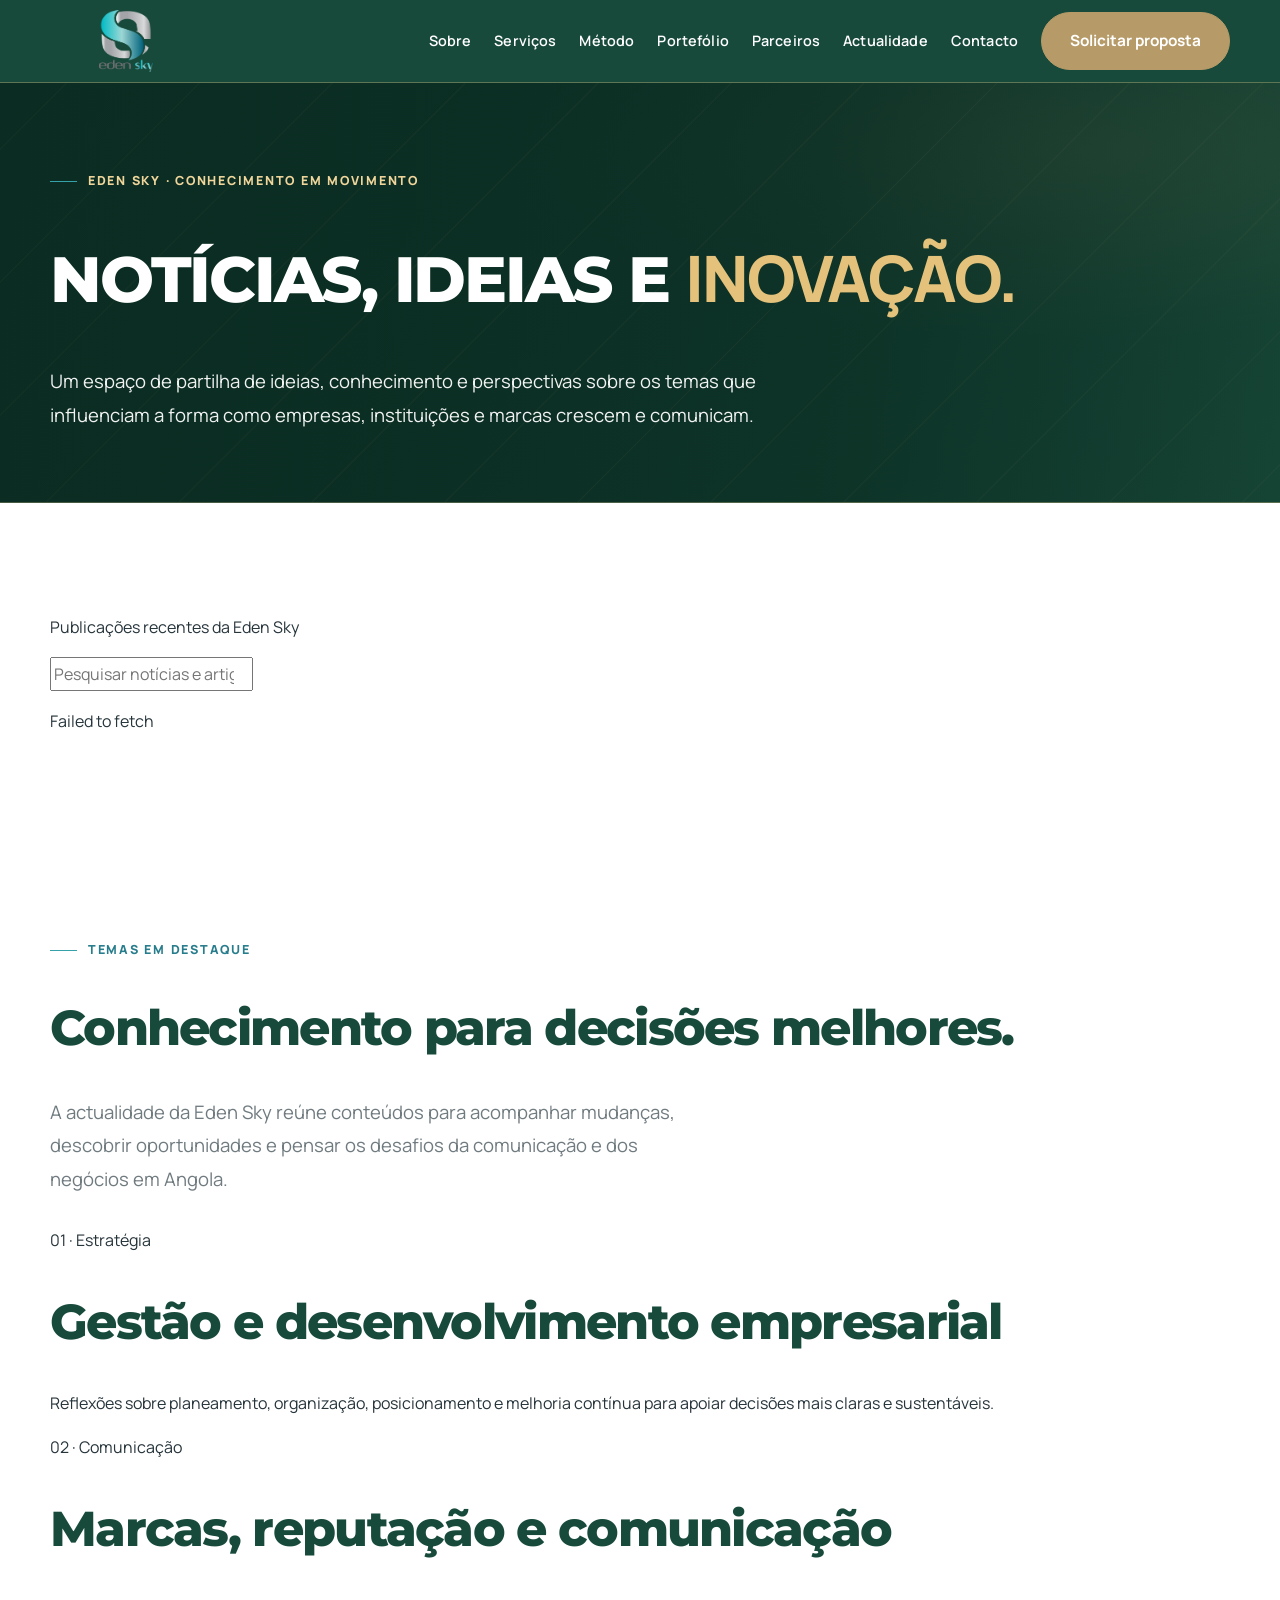
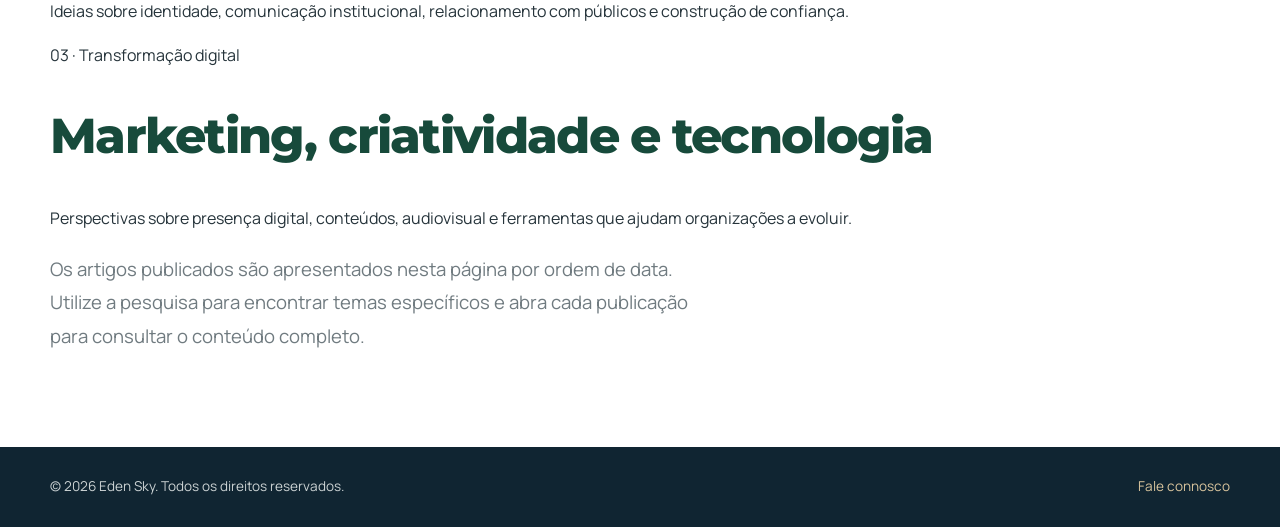
==== commit dbf98f03: "Normalize typography on portfolio, partners and news pages" ====
--- a/actualidade/index.html
+++ b/actualidade/index.html
@@ -19,6 +19,24 @@
 <link rel="preconnect" href="https://fonts.gstatic.com" crossorigin>
 <link href="https://fonts.googleapis.com/css2?family=Manrope:wght@400;500;600;700;800&family=Montserrat:wght@600;700;800&display=swap" rel="stylesheet">
 <link rel="stylesheet" href="/assets/eden-sky-redesign.css">
+
+<style id="eden-font-standard-pages">
+/* Normalização tipográfica destas páginas para o padrão global Eden Sky */
+html,body,body *:not(svg):not(path){font-family:"Manrope",Arial,sans-serif!important}
+h1,h2,h3,h4,h5,h6,
+.page-hero h1,.section h2,.section h3,
+.portfolio-grid h3,.work-card h3,.partner-group h2,
+.partner-group h3,.partners-intro h2,.article h1,.article h2,.article h3,
+.news-card h2,.news-card h3,.news-title{
+ font-family:"Montserrat",Arial,sans-serif!important;
+ font-weight:800!important;
+ letter-spacing:-.035em!important;
+}
+.nav-links a,.btn,.eyebrow,.num,.text-link,.partner-wordmark,
+.toolbar,.search,.state,.article-meta,.news-meta{
+ font-family:"Manrope",Arial,sans-serif!important;
+}
+</style>
 </head>
 <body>
 <header class="site-header"><div class="wrap nav"><a class="brand" href="/" aria-label="Eden Sky — início"><img src="/IMG_4649.png" alt="Logótipo Eden Sky" width="304" height="120" decoding="async"></a><button class="menu-toggle" type="button" aria-expanded="false" aria-controls="nav-links" aria-label="Abrir menu">☰</button><nav class="nav-links" id="nav-links" aria-label="Navegação principal"><a href="/sobre/">Sobre</a><a href="/servicos/">Serviços</a><a href="/metodo/">Método</a><a href="/portfolio/">Portefólio</a><a href="/parceiros/">Parceiros</a><a href="/actualidade/">Actualidade</a><a href="/contacto/">Contacto</a><a class="btn" href="/contacto/#pedido">Solicitar proposta</a></nav></div></header>
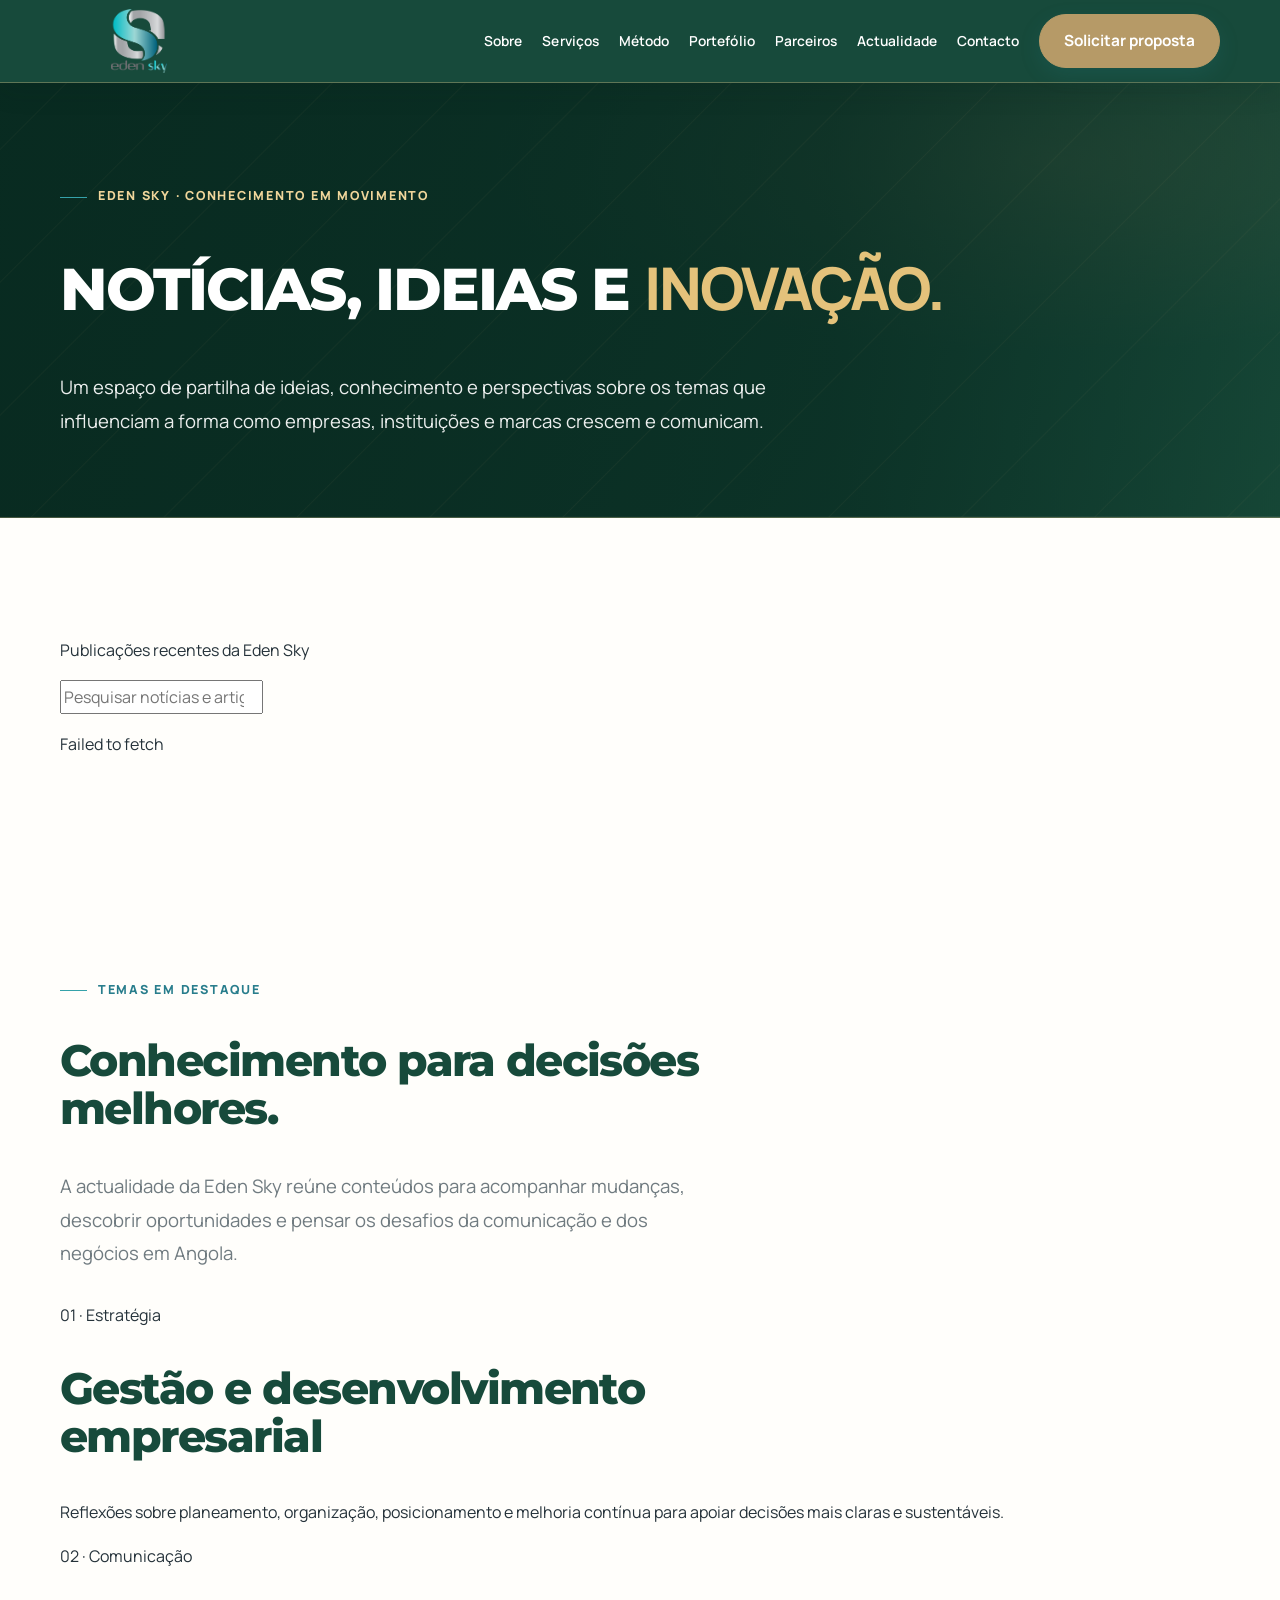
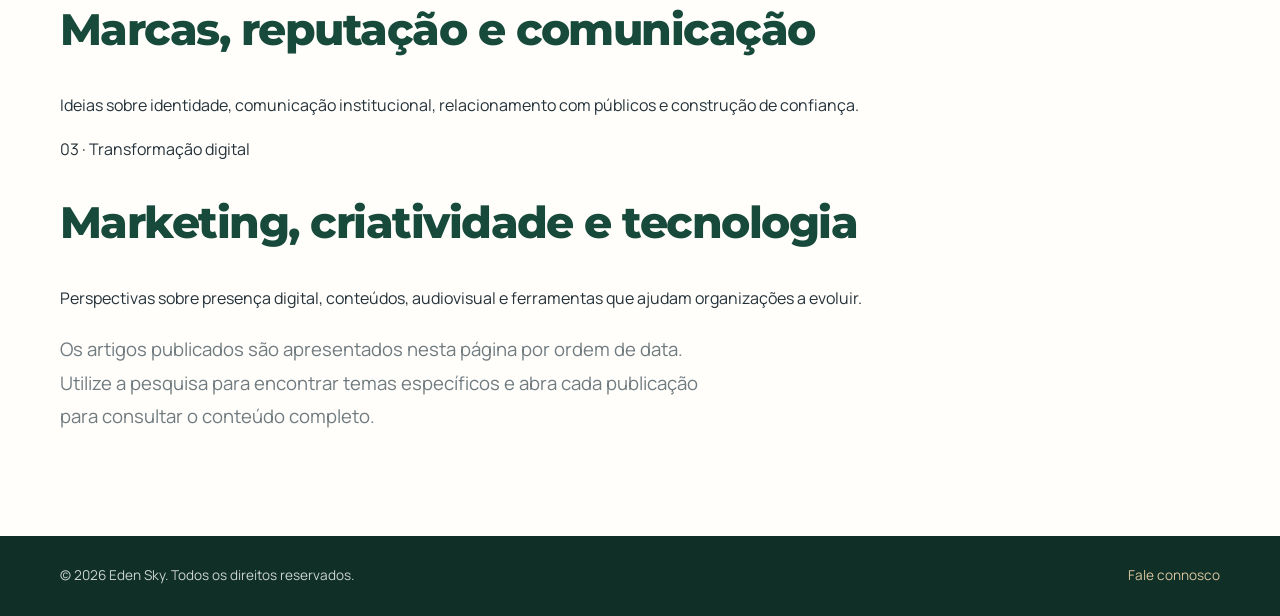
==== commit a3e4feef: "Use shared responsive interactions on actualidade/index.html" ====
--- a/actualidade/index.html
+++ b/actualidade/index.html
@@ -44,6 +44,4 @@
 <section class="section"><div class="wrap"><div id="listing"><div class="toolbar"><p id="result-count">Publicações recentes da Eden Sky</p><input class="search" id="search" type="search" placeholder="Pesquisar notícias e artigos…" aria-label="Pesquisar notícias e artigos"></div><div class="news-grid" id="news-grid"><p class="state">A carregar publicações…</p></div></div><article class="article" id="article" hidden></article></div></section><section class="section" aria-labelledby="editorial-title"><div class="wrap"><p class="eyebrow">Temas em destaque</p><h2 id="editorial-title">Conhecimento para decisões melhores.</h2><p class="lead">A actualidade da Eden Sky reúne conteúdos para acompanhar mudanças, descobrir oportunidades e pensar os desafios da comunicação e dos negócios em Angola.</p><div class="news-grid" style="margin-top:30px"><article class="news-card"><div class="news-body"><p class="news-date">01 · Estratégia</p><h2>Gestão e desenvolvimento empresarial</h2><p class="excerpt">Reflexões sobre planeamento, organização, posicionamento e melhoria contínua para apoiar decisões mais claras e sustentáveis.</p></div></article><article class="news-card"><div class="news-body"><p class="news-date">02 · Comunicação</p><h2>Marcas, reputação e comunicação</h2><p class="excerpt">Ideias sobre identidade, comunicação institucional, relacionamento com públicos e construção de confiança.</p></div></article><article class="news-card"><div class="news-body"><p class="news-date">03 · Transformação digital</p><h2>Marketing, criatividade e tecnologia</h2><p class="excerpt">Perspectivas sobre presença digital, conteúdos, audiovisual e ferramentas que ajudam organizações a evoluir.</p></div></article></div><p class="lead">Os artigos publicados são apresentados nesta página por ordem de data. Utilize a pesquisa para encontrar temas específicos e abra cada publicação para consultar o conteúdo completo.</p></div></section></main>
 <footer><div class="wrap foot"><span>© 2026 Eden Sky. Todos os direitos reservados.</span><a href="/contacto/">Fale connosco</a></div></footer>
 <script src="/assets/js/actualidade.js" defer></script>
-<script>
-(()=>{const b=document.querySelector('.menu-toggle'),n=document.querySelector('.nav-links');if(!b||!n)return;const close=()=>{n.classList.remove('open');b.setAttribute('aria-expanded','false');b.setAttribute('aria-label','Abrir menu');document.body.classList.remove('menu-open')};b.addEventListener('click',()=>{const open=n.classList.toggle('open');b.setAttribute('aria-expanded',String(open));b.setAttribute('aria-label',open?'Fechar menu':'Abrir menu');document.body.classList.toggle('menu-open',open)});n.querySelectorAll('a').forEach(a=>a.addEventListener('click',close));document.addEventListener('keydown',e=>{if(e.key==='Escape')close()});window.addEventListener('resize',()=>{if(window.innerWidth>760)close()})})();
-</script></body></html>+<script src="/assets/eden-sky-interactions.js" defer></script></body></html>
--- a/assets/eden-sky-redesign.css
+++ b/assets/eden-sky-redesign.css
@@ -310,3 +310,449 @@
 .nav-links a,.btn,.eyebrow,.num,.text-link{
   font-family:"Manrope",Arial,sans-serif!important;
 }
+
+
+/* HOME — linhas electrónicas elegantes, luminosas e leves */
+.hero-home{
+  position:relative;
+  isolation:isolate;
+  overflow:hidden;
+  background-color:#f3f5ef!important;
+  background-image:
+    radial-gradient(ellipse at 78% 42%,rgba(48,151,157,.10),transparent 42%),
+    linear-gradient(115deg,#f7f7f2 0%,#eef3ed 100%)!important;
+}
+.hero-home:before{
+  content:"";
+  position:absolute;
+  inset:0;
+  z-index:-1;
+  background:linear-gradient(90deg,rgba(247,247,242,.97) 0%,rgba(247,247,242,.91) 52%,rgba(247,247,242,.62) 100%)!important;
+}
+.hero-home:after{
+  content:"";
+  position:absolute;
+  z-index:-1;
+  top:0;
+  right:0;
+  width:min(62%,850px);
+  height:100%;
+  pointer-events:none;
+  opacity:.88;
+  background-image:
+    radial-gradient(circle at 18% 22%,#58aeb0 0 2px,transparent 3px),
+    radial-gradient(circle at 18% 22%,rgba(65,166,171,.22) 0 8px,transparent 9px),
+    radial-gradient(circle at 48% 22%,#58aeb0 0 2px,transparent 3px),
+    radial-gradient(circle at 48% 22%,rgba(65,166,171,.18) 0 8px,transparent 9px),
+    radial-gradient(circle at 48% 68%,#58aeb0 0 2px,transparent 3px),
+    radial-gradient(circle at 78% 68%,#58aeb0 0 2px,transparent 3px),
+    linear-gradient(90deg,transparent 17.7%,rgba(45,139,150,.30) 17.9%,rgba(45,139,150,.30) 18.2%,transparent 18.4%),
+    linear-gradient(90deg,transparent 47.7%,rgba(45,139,150,.25) 47.9%,rgba(45,139,150,.25) 48.2%,transparent 48.4%),
+    linear-gradient(90deg,transparent 47.7%,rgba(45,139,150,.22) 47.9%,rgba(45,139,150,.22) 48.2%,transparent 48.4%),
+    linear-gradient(90deg,transparent 77.7%,rgba(45,139,150,.24) 77.9%,rgba(45,139,150,.24) 78.2%,transparent 78.4%),
+    linear-gradient(0deg,transparent 21.7%,rgba(45,139,150,.27) 21.9%,rgba(45,139,150,.27) 22.2%,transparent 22.4%),
+    linear-gradient(0deg,transparent 67.7%,rgba(45,139,150,.24) 67.9%,rgba(45,139,150,.24) 68.2%,transparent 68.4%),
+    linear-gradient(135deg,transparent 0 49.7%,rgba(45,139,150,.16) 49.9%,rgba(45,139,150,.16) 50.1%,transparent 50.3%);
+  background-size:100% 100%;
+  mask-image:linear-gradient(90deg,transparent 0%,#000 22%,#000 100%);
+}
+.hero-home .hero-copy-block{position:relative;z-index:2}
+.hero-home .eyebrow{color:#287d8c}
+.hero-home h1 span{color:#2b8190}
+.hero-home .hero-proof:before{background:#35a2aa;box-shadow:0 0 0 5px rgba(53,162,170,.13),0 0 18px rgba(53,162,170,.35)}
+@media(max-width:760px){
+  .hero-home:after{width:100%;opacity:.38;mask-image:linear-gradient(180deg,transparent 0%,#000 35%,#000 100%)}
+  .hero-home:before{background:linear-gradient(180deg,rgba(247,247,242,.91),rgba(247,247,242,.97) 72%)!important}
+}
+
+/* Acabamento premium e luminosidade subtil em todo o website */
+:root{
+  --eden-glow:0 10px 32px rgba(43,129,144,.12);
+  --eden-glow-strong:0 14px 38px rgba(43,129,144,.20);
+}
+body{
+  background:linear-gradient(180deg,#fff 0%,#fbfcfa 48%,#fff 100%);
+}
+.site-header{
+  box-shadow:0 5px 22px rgba(23,74,59,.08);
+}
+.btn{
+  box-shadow:0 7px 20px rgba(43,129,144,.17);
+}
+.btn:hover{
+  box-shadow:0 10px 28px rgba(43,129,144,.28);
+}
+.card,.service,.step,.work-card,.partner-card,.form-card{
+  transition:transform .24s ease,box-shadow .24s ease,border-color .24s ease;
+}
+.card:hover,.service:hover,.step:hover,.work-card:hover,.partner-card:hover{
+  border-color:rgba(43,129,144,.32);
+  box-shadow:var(--eden-glow-strong);
+  transform:translateY(-4px);
+}
+.form-card:focus-within{
+  border-color:rgba(43,129,144,.38);
+  box-shadow:var(--eden-glow);
+}
+.field input:focus,.field select:focus,.field textarea:focus,
+.search:focus{
+  outline:0;
+  border-color:#2b8190;
+  box-shadow:0 0 0 3px rgba(43,129,144,.13);
+}
+.partner-grid span,.partner{
+  transition:transform .22s ease,box-shadow .22s ease,border-color .22s ease;
+}
+.partner-grid span:hover,.partner:hover{
+  border-color:rgba(43,129,144,.38);
+  box-shadow:var(--eden-glow);
+}
+.section.ivory,.section.mist{
+  background-image:linear-gradient(135deg,rgba(43,129,144,.035),transparent 48%,rgba(182,154,103,.045));
+}
+.page-hero{
+  box-shadow:inset 0 -1px 0 rgba(255,255,255,.12);
+}
+.hero-main-image,.hero-visual img,.video-preview iframe{
+  box-shadow:0 22px 55px rgba(23,74,59,.16),0 0 0 1px rgba(43,129,144,.08);
+}
+.whatsapp-float{
+  box-shadow:0 8px 26px rgba(16,37,50,.18),0 0 22px rgba(37,211,102,.18);
+}
+a:focus-visible,button:focus-visible{
+  outline:3px solid rgba(43,129,144,.55);
+  outline-offset:3px;
+}
+@media(prefers-reduced-motion:reduce){
+  .card,.service,.step,.work-card,.partner-card,.partner-grid span,.partner,.btn{transition:none!important}
+}
+
+
+/* Correcção de contraste — hero da página inicial */
+.hero-home h1{
+  color:#174A3B!important;
+  text-shadow:none!important;
+}
+.hero-home h1 span{
+  color:#2b8190!important;
+}
+.hero-home .hero-copy{
+  color:#536168!important;
+}
+.hero-home .hero-proof{
+  color:#536168!important;
+}
+.hero-home .eyebrow{
+  color:#287d8c!important;
+}
+.hero-home .hero-home-circuit{
+  pointer-events:none;
+}
+@media(max-width:760px){
+  .hero-home h1{color:#174A3B!important}
+  .hero-home h1 span{color:#2b8190!important}
+  .hero-home .hero-copy,.hero-home .hero-proof{color:#536168!important}
+}
+
+
+/* =========================================================
+   EDEN SKY — Premium refinement 2026
+   Global visual system; preserves existing content and logo.
+   ========================================================= */
+:root{
+  --eden-green:#174A3B;
+  --eden-green-deep:#10382D;
+  --eden-green-soft:#EAF1EC;
+  --eden-gold:#B69A67;
+  --eden-gold-light:#D9C49A;
+  --eden-ivory:#F7F5EF;
+  --eden-paper:#FFFEFB;
+  --eden-ink:#25323A;
+  --eden-muted:#647178;
+  --eden-border:#E6E2D8;
+  --eden-shadow:0 18px 48px rgba(16,56,45,.09);
+}
+body{background:var(--eden-paper);color:var(--eden-ink)}
+.wrap{width:min(1160px,calc(100% - 56px))}
+.site-header{box-shadow:0 7px 28px rgba(8,35,27,.12)}
+.site-header .nav{min-height:78px}
+.site-header .brand img{width:158px;max-height:64px}
+.nav-links{gap:clamp(12px,1.55vw,23px)}
+.nav-links a:not(.btn){font-size:.86rem;letter-spacing:.005em}
+.site-header .nav-links .btn{min-height:50px;padding:13px 24px}
+.hero-home{
+  min-height:620px;
+  padding:clamp(88px,10vw,132px) 0 clamp(78px,9vw,112px);
+  background-color:var(--eden-ivory)!important;
+  background-image:
+    radial-gradient(ellipse at 84% 22%,rgba(182,154,103,.17),transparent 34%),
+    radial-gradient(ellipse at 78% 80%,rgba(43,129,144,.10),transparent 35%),
+    linear-gradient(115deg,#FBFAF6 0%,#F1F3ED 100%)!important;
+}
+.hero-home:before{
+  background:linear-gradient(90deg,rgba(251,250,246,.99) 0%,rgba(251,250,246,.96) 54%,rgba(241,243,237,.62) 100%)!important;
+}
+.hero-home:after{
+  width:57%;opacity:.68;
+  background-image:
+    radial-gradient(circle at 20% 26%,#55A3A0 0 2px,transparent 3px),
+    radial-gradient(circle at 52% 26%,#55A3A0 0 2px,transparent 3px),
+    radial-gradient(circle at 52% 72%,#55A3A0 0 2px,transparent 3px),
+    radial-gradient(circle at 84% 72%,#55A3A0 0 2px,transparent 3px),
+    linear-gradient(90deg,transparent 19.8%,rgba(43,129,144,.28) 20%,rgba(43,129,144,.28) 20.2%,transparent 20.4%),
+    linear-gradient(90deg,transparent 51.8%,rgba(43,129,144,.25) 52%,rgba(43,129,144,.25) 52.2%,transparent 52.4%),
+    linear-gradient(90deg,transparent 83.8%,rgba(43,129,144,.22) 84%,rgba(43,129,144,.22) 84.2%,transparent 84.4%),
+    linear-gradient(0deg,transparent 25.8%,rgba(43,129,144,.24) 26%,rgba(43,129,144,.24) 26.2%,transparent 26.4%),
+    linear-gradient(0deg,transparent 71.8%,rgba(43,129,144,.22) 72%,rgba(43,129,144,.22) 72.2%,transparent 72.4%),
+    linear-gradient(135deg,transparent 49.7%,rgba(43,129,144,.15) 50%,rgba(43,129,144,.15) 50.2%,transparent 50.5%);
+  mask-image:linear-gradient(90deg,transparent 0%,#000 25%,#000 100%);
+}
+.hero-home .hero-copy-block{max-width:850px}
+.hero-home h1{
+  max-width:850px;
+  margin:0;
+  color:var(--eden-green)!important;
+  font-size:clamp(2.65rem,5.25vw,4.65rem);
+  line-height:1.035;
+  letter-spacing:-.055em;
+  font-weight:900;
+}
+.hero-home h1 span{color:#2B8190!important}
+.hero-home .eyebrow{color:#287D8C!important;margin-bottom:24px}
+.hero-home .hero-copy{
+  max-width:690px;
+  margin-top:25px;
+  color:#4E5D61!important;
+  font-size:clamp(1rem,1.25vw,1.12rem);
+  line-height:1.85;
+}
+.hero-home .hero-proof{color:#58676A!important;font-size:.88rem}
+.hero-home .hero-actions{margin-top:30px;gap:14px}
+.hero-home .hero-actions .btn:first-child,
+.hero-actions .btn:not(.outline):not(.secondary){
+  background:var(--eden-green)!important;border-color:var(--eden-green)!important;
+  color:#fff!important;box-shadow:0 10px 24px rgba(23,74,59,.18)
+}
+.hero-home .hero-actions .btn:first-child:hover,
+.hero-actions .btn:not(.outline):not(.secondary):hover{
+  background:var(--eden-green-deep)!important;border-color:var(--eden-green-deep)!important
+}
+.hero-home .hero-actions .btn.outline,
+.hero-home .hero-actions .btn.secondary{
+  background:transparent!important;border:1px solid rgba(23,74,59,.35)!important;color:var(--eden-green)!important
+}
+.hero-home .hero-actions .btn.outline:hover,
+.hero-home .hero-actions .btn.secondary:hover{background:var(--eden-green-soft)!important}
+.section{padding:clamp(70px,8vw,104px) 0}
+.section-intro{max-width:760px}
+.section-intro .eyebrow{margin-bottom:15px}
+.section h2{max-width:820px;color:var(--eden-green);font-size:clamp(2rem,3.4vw,3.15rem);line-height:1.12}
+.section-intro>p:last-child{max-width:680px;font-size:1rem;line-height:1.85}
+.grid{gap:18px;margin-top:38px}
+.service,.card,.step,.work-card,.partner-card{
+  border:1px solid var(--eden-border);
+  border-radius:4px;
+  box-shadow:0 8px 26px rgba(16,56,45,.045);
+}
+.service{min-height:260px;padding:30px 28px;background:linear-gradient(160deg,#fff 0%,#FCFBF7 100%)}
+.service:before{width:42px;height:3px;background:var(--eden-gold);margin-bottom:25px}
+.service h3,.card h3,.step h3{color:var(--eden-green);font-size:1.3rem;line-height:1.28}
+.service p,.card p,.step p{line-height:1.8}
+.service .text-link{display:inline-flex;margin-top:10px}
+.service:hover,.card:hover,.step:hover,.work-card:hover,.partner-card:hover{
+  border-color:rgba(182,154,103,.58);
+  box-shadow:0 18px 40px rgba(16,56,45,.10);
+  transform:translateY(-4px)
+}
+.section.ivory,.section.mist{background:var(--eden-ivory)}
+.section.dark{background:var(--eden-green-deep)}
+.process-grid{gap:14px}
+.step{background:rgba(255,255,255,.88);padding:27px 24px}
+.step span{display:inline-flex;align-items:center;justify-content:center;width:42px;height:42px;border:1px solid rgba(182,154,103,.5);border-radius:50%;font:800 .8rem Manrope;color:#947849}
+.portfolio-grid{gap:20px}
+.work-card{border-radius:5px;background:#fff}
+.work-art{min-height:220px;background:linear-gradient(135deg,#E9E5D9,#F8F6F0)}
+.work-art strong{font:800 1.45rem/1.2 Montserrat;color:var(--eden-green)}
+.work-meta{padding:25px}
+.work-meta h3{color:var(--eden-green);font-size:1.25rem}
+.partner-grid{gap:14px}
+.partner-grid span{min-height:92px;border-radius:4px;background:#fff;color:#40534F;border-color:var(--eden-border);font-weight:700}
+.page-hero{
+  min-height:350px;
+  padding:clamp(76px,8vw,106px) 0 78px;
+  background-color:var(--eden-green)!important;
+  background-image:radial-gradient(ellipse at 82% 18%,rgba(182,154,103,.20),transparent 38%),linear-gradient(125deg,#10382D 0%,#174A3B 62%,#205B46 100%)!important;
+}
+.page-hero:before{background:linear-gradient(90deg,rgba(8,42,32,.94),rgba(8,42,32,.76) 65%,rgba(8,42,32,.42))!important}
+.page-hero h1{max-width:900px;color:#fff!important;font-size:clamp(2.55rem,4.6vw,4.25rem);line-height:1.07}
+.page-hero h1 span{color:#E4C27B!important}
+.page-hero .eyebrow{color:#F0D69B!important}
+.page-hero .lead{color:rgba(255,255,255,.92)!important;max-width:760px;line-height:1.85}
+.form-card{border-radius:5px;border-color:var(--eden-border);box-shadow:var(--eden-shadow)}
+.field input,.field select,.field textarea{border-radius:3px;border-color:#D8D9D1}
+.field input:focus,.field select:focus,.field textarea:focus{border-color:var(--eden-green);box-shadow:0 0 0 3px rgba(23,74,59,.12)}
+.form-card .btn{background:var(--eden-green)!important;border-color:var(--eden-green)!important}
+footer{background:#102F27}
+a:focus-visible,button:focus-visible,input:focus-visible,select:focus-visible,textarea:focus-visible{outline:3px solid #B69A67;outline-offset:3px}
+@media(max-width:950px){
+  .site-header .nav{gap:16px}
+  .nav-links{gap:10px}
+  .nav-links a:not(.btn){font-size:.79rem}
+  .site-header .brand img{width:138px}
+}
+@media(max-width:760px){
+  .wrap{width:calc(100% - 36px)}
+  .site-header,.site-header .nav{height:76px;min-height:76px}
+  .site-header .brand img{width:112px;height:58px;max-height:58px}
+  .site-header .nav-links{top:76px}
+  .hero-home{min-height:0;padding:76px 0 70px}
+  .hero-home:before{background:linear-gradient(180deg,rgba(251,250,246,.96),rgba(251,250,246,.98) 75%)!important}
+  .hero-home:after{width:100%;opacity:.28;mask-image:linear-gradient(180deg,transparent 0%,#000 36%,#000 100%)}
+  .hero-home .hero-copy-block{max-width:100%}
+  .hero-home h1{font-size:clamp(2.35rem,9.7vw,3.65rem);line-height:1.07;letter-spacing:-.05em}
+  .hero-home .hero-copy{font-size:.98rem;line-height:1.78}
+  .hero-home .hero-actions .btn{width:100%}
+  .page-hero{min-height:300px;padding:70px 0 60px}
+  .page-hero h1{font-size:clamp(2.25rem,8.7vw,3.5rem)}
+  .section{padding:66px 0}
+  .grid,.portfolio-grid,.contact-grid{grid-template-columns:1fr;gap:14px}
+  .service{min-height:0;padding:25px 23px}
+  .work-art{min-height:190px}
+}
+@media(prefers-reduced-motion:reduce){
+  .service,.card,.step,.work-card,.partner-card{transition:none!important}
+}
+
+
+/* Correcção específica — Parceiros: contraste e composição móvel */
+.hero.partners-hero h1,
+.hero.partners-hero h1:not(span){
+  color:#FFFFFF!important;
+  text-shadow:0 2px 18px rgba(0,0,0,.12);
+}
+.hero.partners-hero h1 span{color:#E4C27B!important}
+.hero.partners-hero .eyebrow{color:#F0D69B!important}
+.hero.partners-hero .lead{
+  color:rgba(255,255,255,.94)!important;
+  max-width:760px;
+  font-size:clamp(1rem,1.2vw,1.12rem);
+  line-height:1.75;
+}
+.partners-section .partners-intro p,
+.partners-section .partner-group>p{
+  color:#59666B!important;
+  opacity:1!important;
+  font-size:.98rem;
+  line-height:1.8;
+}
+.partners-section .partners-intro h2,
+.partners-section .partner-group h2{color:#174A3B!important}
+@media(max-width:760px){
+  .hero.partners-hero{
+    min-height:0;
+    padding:54px 0 48px;
+    background-position:center;
+  }
+  .hero.partners-hero h1{
+    max-width:100%;
+    font-size:clamp(2.05rem,8.2vw,3rem);
+    line-height:1.08;
+    letter-spacing:-.045em;
+  }
+  .hero.partners-hero .eyebrow{
+    font-size:.66rem;
+    letter-spacing:.12em;
+    line-height:1.6;
+    margin-bottom:17px;
+  }
+  .hero.partners-hero .lead{
+    margin-top:20px;
+    font-size:.98rem;
+    line-height:1.72;
+  }
+  .partners-section{padding-top:48px}
+  .partners-section .partners-intro h2{
+    font-size:clamp(1.7rem,7vw,2.25rem);
+    line-height:1.16;
+  }
+  .partners-section .partners-intro p,
+  .partners-section .partner-group>p{
+    color:#59666B!important;
+    font-size:.94rem;
+    line-height:1.75;
+  }
+}
+
+
+/* Responsive functionality and accessibility — desktop, tablet and mobile */
+html{overflow-x:clip}
+body{overflow-x:clip}
+body.menu-open{overflow:hidden;touch-action:none}
+.site-header{z-index:1000}
+.site-header .nav{min-width:0}
+.menu-toggle{min-width:46px;min-height:46px;cursor:pointer;touch-action:manipulation}
+.nav-links a,.btn,button{touch-action:manipulation}
+.nav-links a:focus-visible,.menu-toggle:focus-visible,.btn:focus-visible,
+.back-to-top:focus-visible{outline:3px solid var(--eden-gold,#B69A67);outline-offset:4px}
+.back-to-top{
+  position:fixed;right:22px;bottom:22px;z-index:900;
+  width:48px;height:48px;border:1px solid rgba(255,255,255,.55);
+  border-radius:50%;background:#174A3B;color:#fff;
+  font-size:1.45rem;font-weight:700;line-height:1;
+  box-shadow:0 8px 24px rgba(16,56,45,.22);
+  opacity:0;visibility:hidden;transform:translateY(10px);
+  transition:opacity .2s,transform .2s,visibility .2s;
+  cursor:pointer
+}
+.back-to-top.visible{opacity:1;visibility:visible;transform:translateY(0)}
+@media(min-width:761px){
+  .menu-toggle{display:none!important}
+  .nav-links{display:flex!important;position:static!important;max-height:none!important;overflow:visible!important}
+}
+@media(max-width:760px){
+  .site-header .nav{height:76px;min-height:76px}
+  .site-header .brand img{max-width:125px}
+  .site-header .menu-toggle{display:grid;place-items:center;flex:0 0 48px}
+  .site-header .nav-links{
+    display:none;position:fixed;top:76px;left:0;right:0;bottom:0;
+    z-index:1001;padding:14px 22px 32px;
+    background:#fff;overflow-y:auto;overscroll-behavior:contain;
+    flex-direction:column;align-items:stretch;gap:0;
+    border-top:1px solid var(--eden-border,#E6E2D8);
+    box-shadow:0 18px 32px rgba(16,56,45,.16);
+  }
+  .site-header .nav-links.open{display:flex}
+  .site-header .nav-links a:not(.btn){
+    display:flex;align-items:center;min-height:52px;padding:12px 4px;
+    border-bottom:1px solid var(--eden-border,#E6E2D8);
+    color:#174A3B;font-size:1rem
+  }
+  .site-header .nav-links .btn{width:100%;min-height:52px;margin-top:18px}
+  .wrap{width:calc(100% - 36px)}
+  .section,.page-hero,.hero{scroll-margin-top:76px}
+  .grid,.portfolio-grid,.partners-grid,.process-grid,.contact-grid{
+    min-width:0
+  }
+  .field input,.field select,.field textarea{font-size:16px;min-height:48px}
+  .field textarea{min-height:132px}
+  .form-card .btn,.hero-actions .btn,.partner-cta .btn{min-height:50px}
+  .back-to-top{right:16px;bottom:calc(18px + env(safe-area-inset-bottom));width:46px;height:46px}
+}
+@media(max-width:420px){
+  .wrap{width:calc(100% - 30px)}
+  .site-header .nav{gap:12px}
+  .site-header .brand img{width:108px;max-height:54px}
+  .section{padding-block:54px}
+  .form-card{padding:19px}
+}
+@media(min-width:761px) and (max-width:1100px){
+  .wrap{width:calc(100% - 44px)}
+  .nav{gap:16px}
+  .nav-links{gap:clamp(9px,1.15vw,14px)}
+  .nav-links a:not(.btn){font-size:.78rem}
+  .nav-links .btn{padding-inline:15px}
+  .grid,.portfolio-grid,.partners-grid{grid-template-columns:repeat(2,minmax(0,1fr))}
+}
+@media(prefers-reduced-motion:reduce){
+  .back-to-top{transition:none}
+}
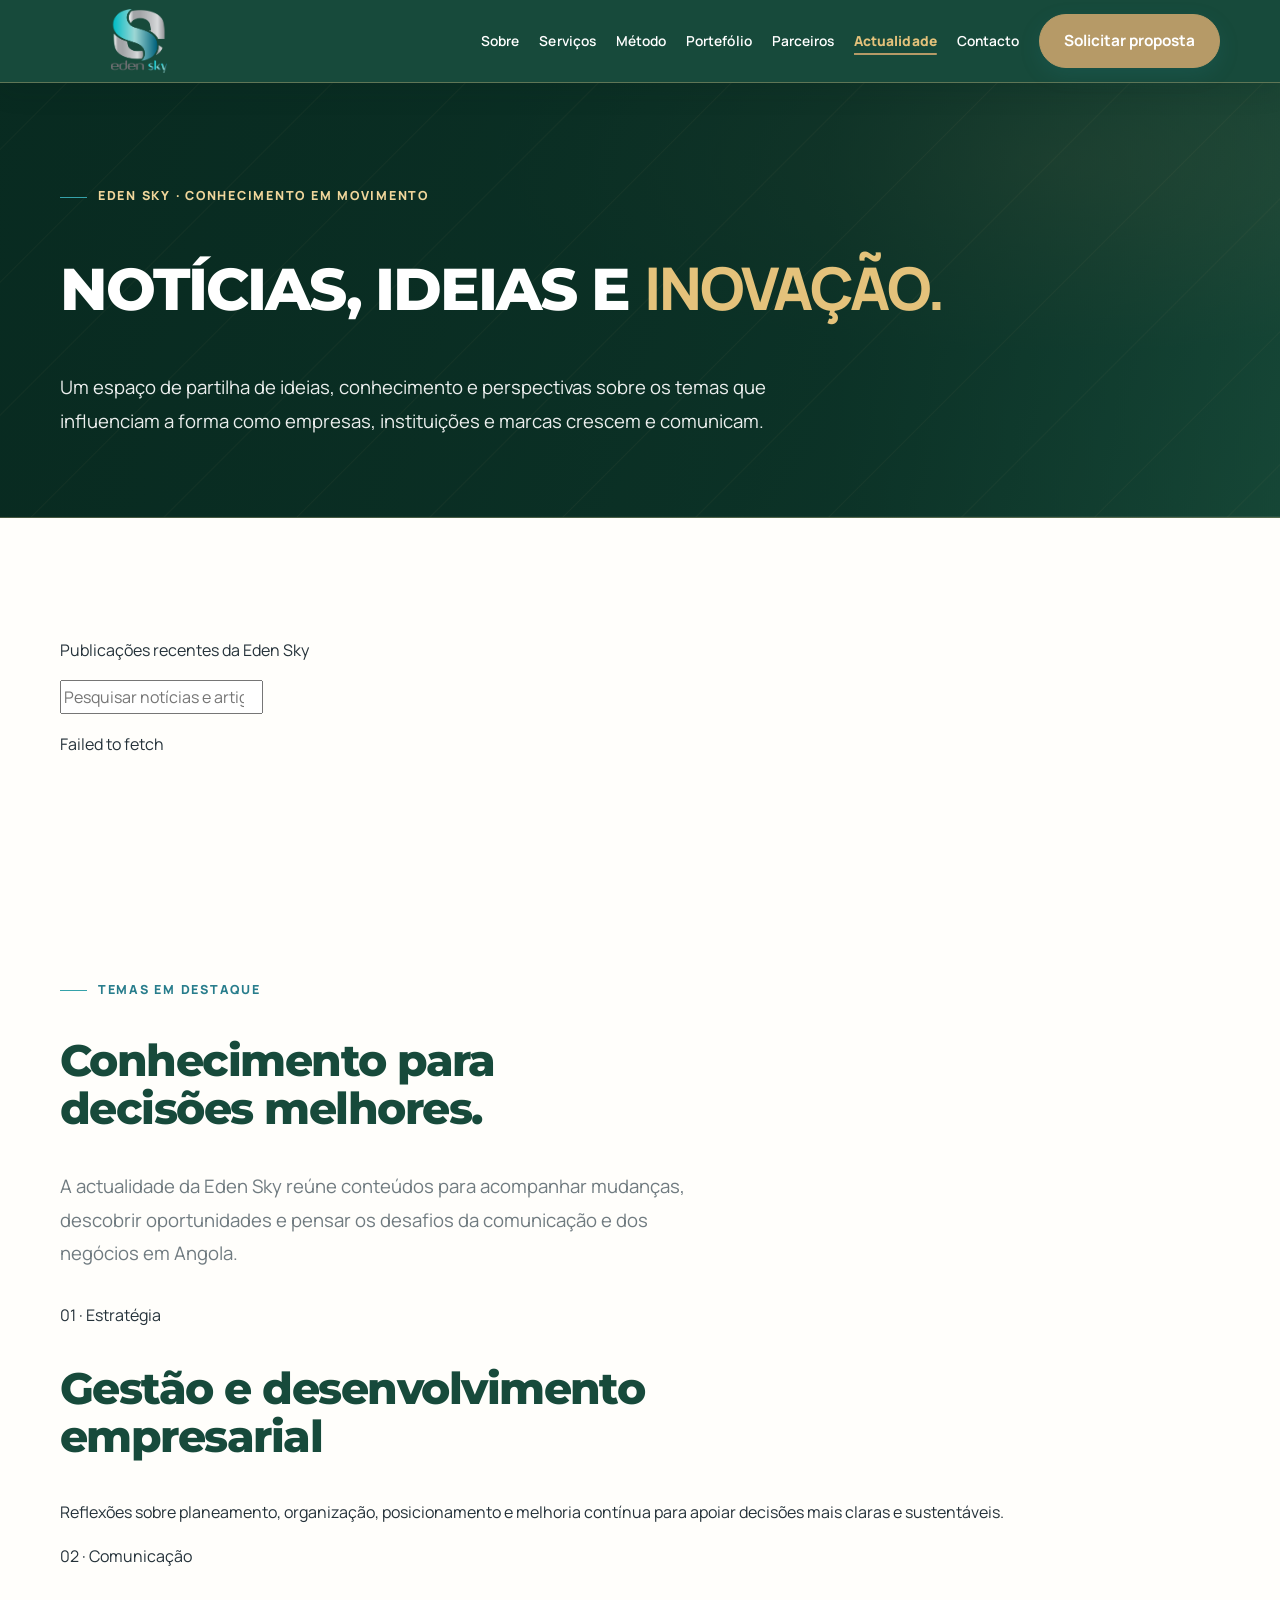
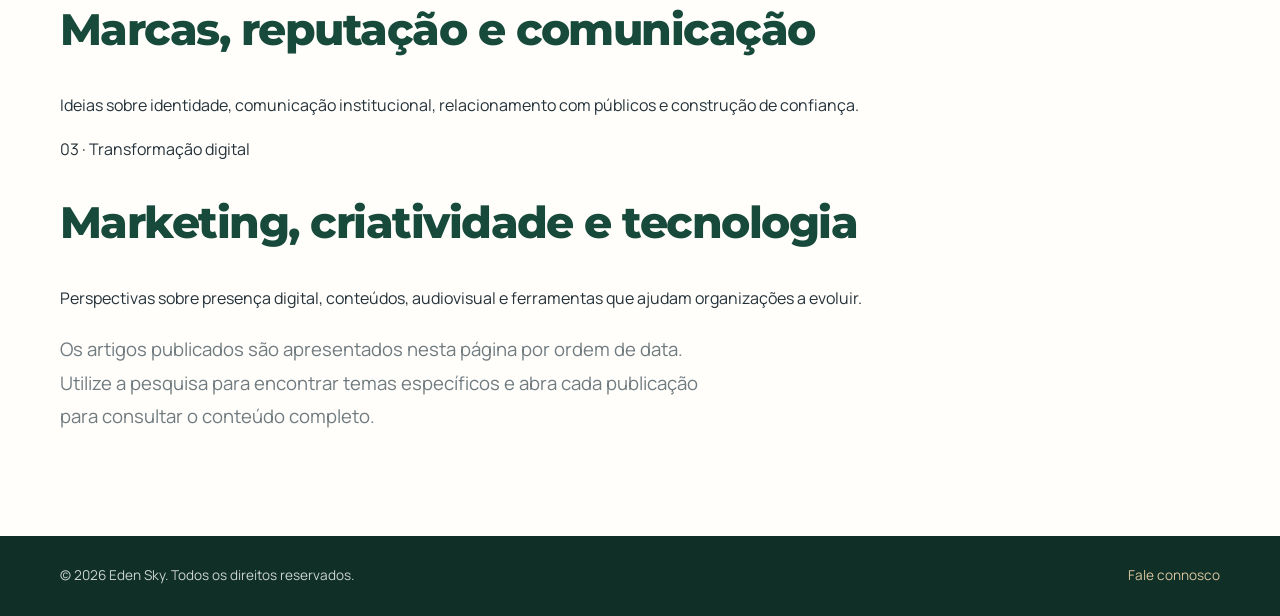
==== commit 460555b6: "Polish page metadata, navigation and accessibility" ====
--- a/actualidade/index.html
+++ b/actualidade/index.html
@@ -7,7 +7,7 @@
 <meta name="robots" content="index,follow"><script type="application/ld+json">{"@context":"https://schema.org","@type":"CollectionPage","name":"Actualidade Eden Sky","url":"https://www.edensky.co.ao/actualidade/","inLanguage":"pt-AO","description":"Ideias e perspectivas sobre estratégia, comunicação, marketing, branding e transformação digital em Angola."}</script><meta property="og:type" content="website"><meta property="og:locale" content="pt_AO">
 <meta property="og:title" content="Actualidade | Eden Sky"><meta property="og:description" content="Notícias, iniciativas e ideias sobre estratégia empresarial, comunicação, marketing e branding.">
 <meta property="og:url" content="https://www.edensky.co.ao/actualidade/"><meta name="twitter:card" content="summary_large_image"><link rel="canonical" href="https://www.edensky.co.ao/actualidade/">
-<title>Actualidade, Notícias e Ideias | Eden Sky Angola</title><style>
+<title>Actualidade, Notícias e Ideias | Eden Sky Angola</title><meta property="og:type" content="website"><meta property="og:site_name" content="Eden Sky"><meta property="og:url" content="https://www.edensky.co.ao/actualidade/"><meta property="og:image" content="https://www.edensky.co.ao/IMG_4649.png"><meta name="twitter:card" content="summary_large_image"><meta name="twitter:title" content="Actualidade, Notícias e Ideias | Eden Sky Angola"><meta name="twitter:image" content="https://www.edensky.co.ao/IMG_4649.png"><style>
 :root{--navy:#174A3B;--navy-2:#205B46;--gold:#b69a67;--ivory:#f5f1e8;--white:#fff;--ink:#25323a;--muted:#68747a;--line:#e7e1d6;--shadow:0 18px 50px rgba(23,74,59,.08);--serif:Georgia,"Times New Roman",serif;--sans:"DM Sans",Arial,sans-serif}
 *{box-sizing:border-box}html{scroll-behavior:smooth;scroll-padding-top:88px}body{margin:0;background:#fff;color:var(--ink);font:16px/1.72 var(--sans);-webkit-font-smoothing:antialiased}img{max-width:100%;height:auto}a{color:inherit}button,input,select,textarea{font:inherit}.wrap{width:min(1180px,calc(100% - 52px));margin-inline:auto}.site-header{position:sticky;top:0;z-index:100;background:rgba(255,255,255,.96);backdrop-filter:blur(14px);border-bottom:1px solid var(--line)}.nav{height:82px;display:flex;align-items:center;justify-content:space-between;gap:26px}.brand img{width:152px;max-height:62px;object-fit:contain;display:block}.nav-links{display:flex;align-items:center;gap:clamp(14px,1.8vw,27px)}.nav-links a:not(.btn){text-decoration:none;color:#344751;font-size:.9rem;font-weight:600;letter-spacing:.01em}.nav-links a[aria-current=page],.nav-links a:not(.btn):hover{color:var(--gold)}.btn{display:inline-flex;align-items:center;justify-content:center;min-height:48px;padding:12px 22px;border-radius:2px;border:1px solid var(--navy);background:var(--navy);color:white;text-decoration:none;font-size:.85rem;font-weight:700;letter-spacing:.035em;transition:background .2s,border-color .2s,transform .2s}.btn:hover{background:var(--navy-2);border-color:var(--navy-2);transform:translateY(-1px)}.btn.secondary{background:transparent;color:var(--navy);border-color:#b8b1a4}.btn.secondary:hover{background:var(--ivory)}.menu-toggle{display:none;border:1px solid var(--line);background:#fff;border-radius:2px;width:46px;height:46px;color:var(--navy);font-size:1.35rem}.hero{position:relative;isolation:isolate;overflow:hidden;background:var(--ivory);padding:102px 0 90px}.hero:before{content:"";position:absolute;inset:0;z-index:-1;background:linear-gradient(90deg,rgba(245,241,232,.97) 0%,rgba(245,241,232,.92) 48%,rgba(245,241,232,.58) 100%)}.hero:after{content:"";position:absolute;z-index:-1;right:0;top:0;width:38%;height:100%;background:linear-gradient(135deg,transparent 0 48%,rgba(182,154,103,.13) 48% 49%,transparent 49% 100%)}.hero-grid{display:grid;grid-template-columns:1.15fr .85fr;align-items:center;gap:60px}.hero h1,.page-hero h1{font:normal clamp(2.8rem,5vw,5.25rem)/1.04 var(--serif);letter-spacing:-.035em;color:var(--navy);max-width:790px}.hero h1 span,.page-hero h1 span{color:var(--gold)}.eyebrow{margin:0 0 19px;color:#8a7144;font-size:.72rem;font-weight:800;letter-spacing:.19em;text-transform:uppercase}.eyebrow:before{content:"";display:inline-block;width:27px;height:1px;background:var(--gold);vertical-align:middle;margin-right:11px}.hero-copy,.lead{max-width:650px;color:#56636a;font-size:1.08rem;margin:21px 0 0}.hero-actions{display:flex;gap:13px;flex-wrap:wrap;margin-top:31px}.hero-proof{margin-top:30px;color:#657078;font-size:.87rem}.hero-proof:before{content:"";display:inline-block;width:7px;height:7px;margin-right:10px;border-radius:50%;background:var(--gold)}.hero-visual{min-height:390px;position:relative;display:flex;align-items:center;justify-content:center}.hero-visual img{width:100%;max-height:410px;object-fit:cover;box-shadow:var(--shadow);border:10px solid rgba(255,255,255,.8)}.section{padding:94px 0}.section.ivory{background:var(--ivory)}.section.dark{background:var(--navy);color:#fff}.section.dark h2,.section.dark h3{color:#fff}.section h2{font:normal clamp(2.1rem,3.8vw,3.5rem)/1.12 var(--serif);color:var(--navy);letter-spacing:-.02em}.section h3{font:normal 1.45rem/1.22 var(--serif);color:var(--navy)}.section-intro{max-width:720px}.section-intro p{color:var(--muted)}.grid{display:grid;grid-template-columns:repeat(3,minmax(0,1fr));gap:20px;margin-top:42px}.card,.service,.step,.work-card,.partner-card{padding:29px;background:#fff;border:1px solid var(--line);box-shadow:0 8px 28px rgba(23,74,59,.035)}.card .num,.num{font:normal 2rem var(--serif);color:var(--gold);display:block;margin-bottom:18px}.card p,.service p,.step p,.work-card p,.partner-card p{color:var(--muted);font-size:.94rem}.service{position:relative;min-height:250px;transition:transform .2s,box-shadow .2s}.service:hover,.work-card:hover{transform:translateY(-3px);box-shadow:var(--shadow)}.service:before{content:"";display:block;width:35px;height:2px;background:var(--gold);margin-bottom:23px}.text-link{color:var(--navy);font-size:.87rem;font-weight:700;text-decoration:none;border-bottom:1px solid var(--gold);padding-bottom:4px}.process-grid{display:grid;grid-template-columns:repeat(4,minmax(0,1fr));gap:16px;margin-top:40px}.step{padding:24px}.step span{font:normal 2rem var(--serif);color:var(--gold)}.portfolio-head{display:flex;align-items:end;justify-content:space-between;gap:24px}.portfolio-grid{display:grid;grid-template-columns:repeat(3,minmax(0,1fr));gap:20px;margin-top:38px}.work-card{padding:0;overflow:hidden;transition:transform .2s,box-shadow .2s}.work-art{min-height:190px;background:linear-gradient(135deg,#e9e2d4,#f8f5ee);display:flex;align-items:end;padding:23px}.work-art strong{font:normal 1.8rem var(--serif);color:var(--navy)}.work-meta{padding:23px}.work-meta small{font-size:.7rem;letter-spacing:.14em;color:#967a49;text-transform:uppercase;font-weight:800}.work-meta h3{margin-top:8px}.partner-grid{display:grid;grid-template-columns:repeat(4,minmax(0,1fr));gap:13px;margin-top:32px}.partner-grid span{display:flex;align-items:center;justify-content:center;text-align:center;min-height:80px;padding:17px;border:1px solid var(--line);background:white;color:#51616a;font-size:.86rem;font-weight:600}.contact-section{background:var(--ivory)}.contact-grid{display:grid;grid-template-columns:1fr 1fr;gap:45px;align-items:start}.contact-list{list-style:none;margin:25px 0 0;padding:0}.contact-list li{margin:10px 0;color:#58656c}.contact-list a{color:var(--navy);font-weight:700;text-decoration:none}.form-card{background:#fff;border:1px solid var(--line);padding:32px;box-shadow:var(--shadow)}.form-card>p{color:var(--muted);margin:9px 0 22px}.form-grid{display:grid;grid-template-columns:1fr 1fr;gap:14px}.field{display:grid;gap:7px;margin:9px 0}.field.full{grid-column:1/-1}.field label{font-size:.82rem;font-weight:700;color:#41525b}.field input,.field select,.field textarea{width:100%;padding:12px 13px;border:1px solid #dcd7cd;border-radius:0;background:#fff;color:var(--ink);min-height:47px}.field textarea{min-height:120px;resize:vertical}.form-card .btn{width:100%;margin-top:13px}.form-hint{font-size:.77rem;color:var(--muted);margin-top:12px}.form-status{min-height:1.4em;color:#315b48;font-weight:700;font-size:.86rem;margin-top:12px}footer{padding:28px 0;background:#102532;color:#cbd2d3;font-size:.85rem}footer .foot{display:flex;align-items:center;justify-content:space-between;gap:16px;flex-wrap:wrap}footer a{color:#d8c49d;text-decoration:none}.page-hero{padding:85px 0 68px;background:var(--ivory);border-bottom:1px solid var(--line)}.page-hero .lead{max-width:780px}.mist{background:#f8f7f3}
 @media(max-width:950px){.nav-links{gap:12px}.nav-links a:not(.btn){font-size:.83rem}.hero-grid{gap:35px}.process-grid{grid-template-columns:repeat(2,1fr)}}
@@ -18,7 +18,7 @@
 <link rel="preconnect" href="https://fonts.googleapis.com">
 <link rel="preconnect" href="https://fonts.gstatic.com" crossorigin>
 <link href="https://fonts.googleapis.com/css2?family=Manrope:wght@400;500;600;700;800&family=Montserrat:wght@600;700;800&display=swap" rel="stylesheet">
-<link rel="stylesheet" href="/assets/eden-sky-redesign.css">
+<link rel="stylesheet" href="/assets/eden-sky-redesign.css?v=20261116-1209">
 
 <style id="eden-font-standard-pages">
 /* Normalização tipográfica destas páginas para o padrão global Eden Sky */
@@ -37,11 +37,11 @@
  font-family:"Manrope",Arial,sans-serif!important;
 }
 </style>
-</head>
-<body>
-<header class="site-header"><div class="wrap nav"><a class="brand" href="/" aria-label="Eden Sky — início"><img src="/IMG_4649.png" alt="Logótipo Eden Sky" width="304" height="120" decoding="async"></a><button class="menu-toggle" type="button" aria-expanded="false" aria-controls="nav-links" aria-label="Abrir menu">☰</button><nav class="nav-links" id="nav-links" aria-label="Navegação principal"><a href="/sobre/">Sobre</a><a href="/servicos/">Serviços</a><a href="/metodo/">Método</a><a href="/portfolio/">Portefólio</a><a href="/parceiros/">Parceiros</a><a href="/actualidade/">Actualidade</a><a href="/contacto/">Contacto</a><a class="btn" href="/contacto/#pedido">Solicitar proposta</a></nav></div></header>
-<main><section class="page-hero actualidade-hero"><div class="wrap"><p class="eyebrow" id="eyebrow">Eden Sky · Conhecimento em movimento</p><h1 id="page-title">Notícias, ideias e <span>inovação.</span></h1><p class="lead" id="page-lead">Um espaço de partilha de ideias, conhecimento e perspectivas sobre os temas que influenciam a forma como empresas, instituições e marcas crescem e comunicam.</p></div></section>
+<link rel="stylesheet" href="/assets/eden-sky-accessibility.css?v=20261117-01"></head>
+<body><a class="skip-link" href="#main-content">Saltar para o conteúdo</a>
+<header class="site-header"><div class="wrap nav"><a class="brand" href="/" aria-label="Eden Sky — início"><img src="/IMG_4649.png" alt="Logótipo Eden Sky" width="304" height="120" decoding="async"></a><button class="menu-toggle" type="button" aria-expanded="false" aria-controls="nav-links" aria-label="Abrir menu">☰</button><nav class="nav-links" id="nav-links" aria-label="Navegação principal"><a href="/sobre/">Sobre</a><a href="/servicos/">Serviços</a><a href="/metodo/">Método</a><a href="/portfolio/">Portefólio</a><a href="/parceiros/">Parceiros</a><a href="/actualidade/" aria-current="page">Actualidade</a><a href="/contacto/">Contacto</a><a class="btn" href="/contacto/#pedido">Solicitar proposta</a></nav></div></header>
+<main id="main-content"><section class="page-hero actualidade-hero"><div class="wrap"><p class="eyebrow" id="eyebrow">Eden Sky · Conhecimento em movimento</p><h1 id="page-title">Notícias, ideias e <span>inovação.</span></h1><p class="lead" id="page-lead">Um espaço de partilha de ideias, conhecimento e perspectivas sobre os temas que influenciam a forma como empresas, instituições e marcas crescem e comunicam.</p></div></section>
 <section class="section"><div class="wrap"><div id="listing"><div class="toolbar"><p id="result-count">Publicações recentes da Eden Sky</p><input class="search" id="search" type="search" placeholder="Pesquisar notícias e artigos…" aria-label="Pesquisar notícias e artigos"></div><div class="news-grid" id="news-grid"><p class="state">A carregar publicações…</p></div></div><article class="article" id="article" hidden></article></div></section><section class="section" aria-labelledby="editorial-title"><div class="wrap"><p class="eyebrow">Temas em destaque</p><h2 id="editorial-title">Conhecimento para decisões melhores.</h2><p class="lead">A actualidade da Eden Sky reúne conteúdos para acompanhar mudanças, descobrir oportunidades e pensar os desafios da comunicação e dos negócios em Angola.</p><div class="news-grid" style="margin-top:30px"><article class="news-card"><div class="news-body"><p class="news-date">01 · Estratégia</p><h2>Gestão e desenvolvimento empresarial</h2><p class="excerpt">Reflexões sobre planeamento, organização, posicionamento e melhoria contínua para apoiar decisões mais claras e sustentáveis.</p></div></article><article class="news-card"><div class="news-body"><p class="news-date">02 · Comunicação</p><h2>Marcas, reputação e comunicação</h2><p class="excerpt">Ideias sobre identidade, comunicação institucional, relacionamento com públicos e construção de confiança.</p></div></article><article class="news-card"><div class="news-body"><p class="news-date">03 · Transformação digital</p><h2>Marketing, criatividade e tecnologia</h2><p class="excerpt">Perspectivas sobre presença digital, conteúdos, audiovisual e ferramentas que ajudam organizações a evoluir.</p></div></article></div><p class="lead">Os artigos publicados são apresentados nesta página por ordem de data. Utilize a pesquisa para encontrar temas específicos e abra cada publicação para consultar o conteúdo completo.</p></div></section></main>
 <footer><div class="wrap foot"><span>© 2026 Eden Sky. Todos os direitos reservados.</span><a href="/contacto/">Fale connosco</a></div></footer>
 <script src="/assets/js/actualidade.js" defer></script>
-<script src="/assets/eden-sky-interactions.js" defer></script></body></html>+<script src="/assets/eden-sky-interactions.js?v=20261116-1209" defer></script></body></html>
--- a/assets/eden-sky-redesign.css
+++ b/assets/eden-sky-redesign.css
@@ -756,3 +756,206 @@
 @media(prefers-reduced-motion:reduce){
   .back-to-top{transition:none}
 }
+
+@media(min-width:761px) and (max-width:900px){
+  .site-header .nav{height:76px;min-height:76px}
+  .site-header .menu-toggle{display:grid;place-items:center;flex:0 0 48px}
+  .site-header .nav-links{
+    display:none;position:fixed;top:76px;left:0;right:0;bottom:0;
+    z-index:1001;padding:14px 24px 32px;background:#fff;overflow-y:auto;
+    flex-direction:column;align-items:stretch;gap:0;
+    border-top:1px solid var(--eden-border,#E6E2D8);
+    box-shadow:0 18px 32px rgba(16,56,45,.16)
+  }
+  .site-header .nav-links.open{display:flex}
+  .site-header .nav-links a:not(.btn){
+    display:flex;align-items:center;min-height:52px;padding:12px 4px;
+    border-bottom:1px solid var(--eden-border,#E6E2D8);color:#174A3B;font-size:1rem
+  }
+  .site-header .nav-links .btn{width:100%;min-height:52px;margin-top:18px}
+}
+
+
+/* Portefólio audiovisual — alinhamento uniforme dos leitores */
+.portfolio-grid,
+.section .grid:has(>.video-card){
+  align-items:stretch;
+}
+.video-card{
+  display:flex;
+  flex-direction:column;
+  align-items:stretch;
+  min-width:0;
+  height:100%;
+  padding:24px;
+}
+.video-card .num{flex:0 0 auto}
+.video-card h3{
+  min-height:2.55em;
+  margin:0 0 12px;
+  line-height:1.28;
+}
+.video-card>p{
+  flex:1 1 auto;
+  margin:0 0 18px;
+  line-height:1.7;
+}
+.video-card .video-preview{
+  position:relative;
+  display:block;
+  flex:0 0 auto;
+  width:100%;
+  max-width:100%;
+  aspect-ratio:16 / 9;
+  height:auto;
+  min-height:0;
+  margin:0;
+  overflow:hidden;
+  background:#101714;
+  border:1px solid #D9DED8;
+  box-shadow:0 8px 22px rgba(16,56,45,.10);
+}
+.video-card .video-preview iframe{
+  position:absolute;
+  inset:0;
+  display:block;
+  width:100%!important;
+  height:100%!important;
+  min-width:0;
+  min-height:0;
+  margin:0;
+  padding:0;
+  border:0;
+  aspect-ratio:16 / 9;
+}
+@media(min-width:761px){
+  .section .grid:has(>.video-card){grid-template-columns:repeat(3,minmax(0,1fr));gap:20px}
+}
+@media(min-width:521px) and (max-width:950px){
+  .section .grid:has(>.video-card){grid-template-columns:repeat(2,minmax(0,1fr));gap:18px}
+}
+@media(max-width:760px){
+  .video-card{padding:22px}
+  .video-card h3{min-height:0}
+  .video-card>p{flex:0 0 auto}
+  .video-card .video-preview{margin-top:2px}
+}
+@media(max-width:520px){
+  .section .grid:has(>.video-card){grid-template-columns:minmax(0,1fr);gap:16px}
+  .video-card{padding:20px}
+}
+
+
+/* Parceiros — composição final equilibrada em todos os ecrãs */
+.partners-section .partners-grid{
+  display:flex!important;
+  flex-flow:row wrap;
+  justify-content:center;
+  align-items:stretch;
+  gap:18px;
+}
+.partners-section .partner{
+  flex:0 1 calc((100% - 54px)/4);
+  width:calc((100% - 54px)/4);
+  max-width:calc((100% - 54px)/4);
+  min-height:236px;
+  height:auto;
+  padding:22px 18px 20px;
+  justify-content:flex-start;
+  gap:12px;
+  border-radius:5px;
+  overflow-wrap:anywhere;
+}
+.partners-section .partner-logo{
+  flex:0 0 126px;
+  width:100%;
+  height:126px;
+  min-height:126px;
+  padding:10px;
+  display:flex;
+  align-items:center;
+  justify-content:center;
+}
+.partners-section .partner-logo img{
+  display:block;
+  width:auto;
+  height:auto;
+  max-width:100%;
+  max-height:106px;
+  object-fit:contain;
+  object-position:center;
+}
+.partners-section .partner>span:last-child{width:100%;margin-top:auto}
+.partners-section .partner-name{
+  display:block;
+  font-size:.78rem;
+  line-height:1.45;
+  letter-spacing:.035em;
+  overflow-wrap:anywhere;
+}
+.partners-section .partner-subtitle{
+  display:block;
+  max-width:30ch;
+  margin:6px auto 0;
+  font-size:.76rem;
+  line-height:1.5;
+}
+.partners-section .partner-wordmark,
+.partners-section .partner-mark{
+  max-width:100%;
+  overflow-wrap:anywhere;
+  text-align:center;
+}
+.partners-section .partner:focus-visible{
+  outline:3px solid var(--eden-gold,#B69A67);
+  outline-offset:4px;
+}
+@media(max-width:1000px){
+  .partners-section .partners-grid{gap:15px}
+  .partners-section .partner{
+    flex-basis:calc((100% - 30px)/3);
+    width:calc((100% - 30px)/3);
+    max-width:calc((100% - 30px)/3);
+  }
+}
+@media(max-width:700px){
+  .partners-section .partners-grid{gap:12px}
+  .partners-section .partner{
+    flex-basis:calc((100% - 12px)/2);
+    width:calc((100% - 12px)/2);
+    max-width:calc((100% - 12px)/2);
+    min-height:205px;
+    padding:16px 12px 17px;
+    gap:9px;
+  }
+  .partners-section .partner-logo{
+    flex-basis:108px;
+    height:108px;
+    min-height:108px;
+    padding:8px;
+  }
+  .partners-section .partner-logo img{max-height:92px}
+  .partners-section .partner-name{font-size:.7rem;line-height:1.4}
+  .partners-section .partner-subtitle{font-size:.69rem;line-height:1.45}
+}
+@media(max-width:380px){
+  .partners-section .partner{
+    flex-basis:100%;
+    width:100%;
+    max-width:360px;
+    min-height:180px;
+    flex-direction:row;
+    align-items:center;
+    justify-content:flex-start;
+    text-align:left;
+    gap:14px;
+  }
+  .partners-section .partner-logo{
+    flex:0 0 104px;
+    width:104px;
+    height:104px;
+    min-height:104px;
+  }
+  .partners-section .partner>span:last-child{width:auto;margin:0}
+  .partners-section .partner-subtitle{margin-left:0}
+}
--- a/assets/eden-sky-accessibility.css
+++ b/assets/eden-sky-accessibility.css
@@ -0,0 +1,54 @@
+/* Eden Sky — acabamento global e acessibilidade | 17-11-2026 */
+:root{
+  --eden-focus:#B69A67;
+  --eden-deep:#10382D;
+  --eden-paper:#FFFEFB;
+}
+html{scroll-behavior:smooth;scroll-padding-top:96px}
+body{color:#25323A;background:var(--eden-paper);text-rendering:optimizeLegibility}
+.skip-link{
+  position:fixed;z-index:2000;top:12px;left:12px;
+  transform:translateY(-160%);padding:12px 18px;
+  background:#10382D;color:#fff;border:2px solid #B69A67;
+  font:700 14px/1.2 Manrope,Arial,sans-serif;text-decoration:none;
+}
+.skip-link:focus{transform:translateY(0)}
+.site-header .nav-links a[aria-current="page"]:not(.btn){
+  color:#8A7043;font-weight:800;
+  text-decoration:underline;text-decoration-color:#B69A67;
+  text-decoration-thickness:2px;text-underline-offset:7px;
+}
+.site-header .brand[aria-current="page"]{pointer-events:none}
+h1,h2,h3,h4{ text-wrap:balance }
+p,li{ text-wrap:pretty }
+img{max-width:100%}
+a,button{ -webkit-tap-highlight-color:transparent }
+a:focus-visible,button:focus-visible,input:focus-visible,
+select:focus-visible,textarea:focus-visible{
+  outline:3px solid var(--eden-focus)!important;
+  outline-offset:4px!important;
+}
+.btn{transition:transform .18s ease,background-color .18s ease,border-color .18s ease}
+.btn:active{transform:translateY(1px)}
+.partner,.service,.card,.step,.work-card,.partner-card{
+  transition:transform .22s ease,border-color .22s ease,box-shadow .22s ease;
+}
+@media(hover:hover){
+  .partner:hover,.service:hover,.card:hover,.step:hover,.work-card:hover,.partner-card:hover{
+    transform:translateY(-3px);
+  }
+}
+@media(max-width:760px){
+  html{scroll-padding-top:82px}
+  .skip-link{top:8px;left:8px}
+  body{font-size:16px}
+}
+@media(prefers-reduced-motion:reduce){
+  html{scroll-behavior:auto}
+  *,*:before,*:after{
+    scroll-behavior:auto!important;
+    animation-duration:.01ms!important;
+    animation-iteration-count:1!important;
+    transition-duration:.01ms!important;
+  }
+}
